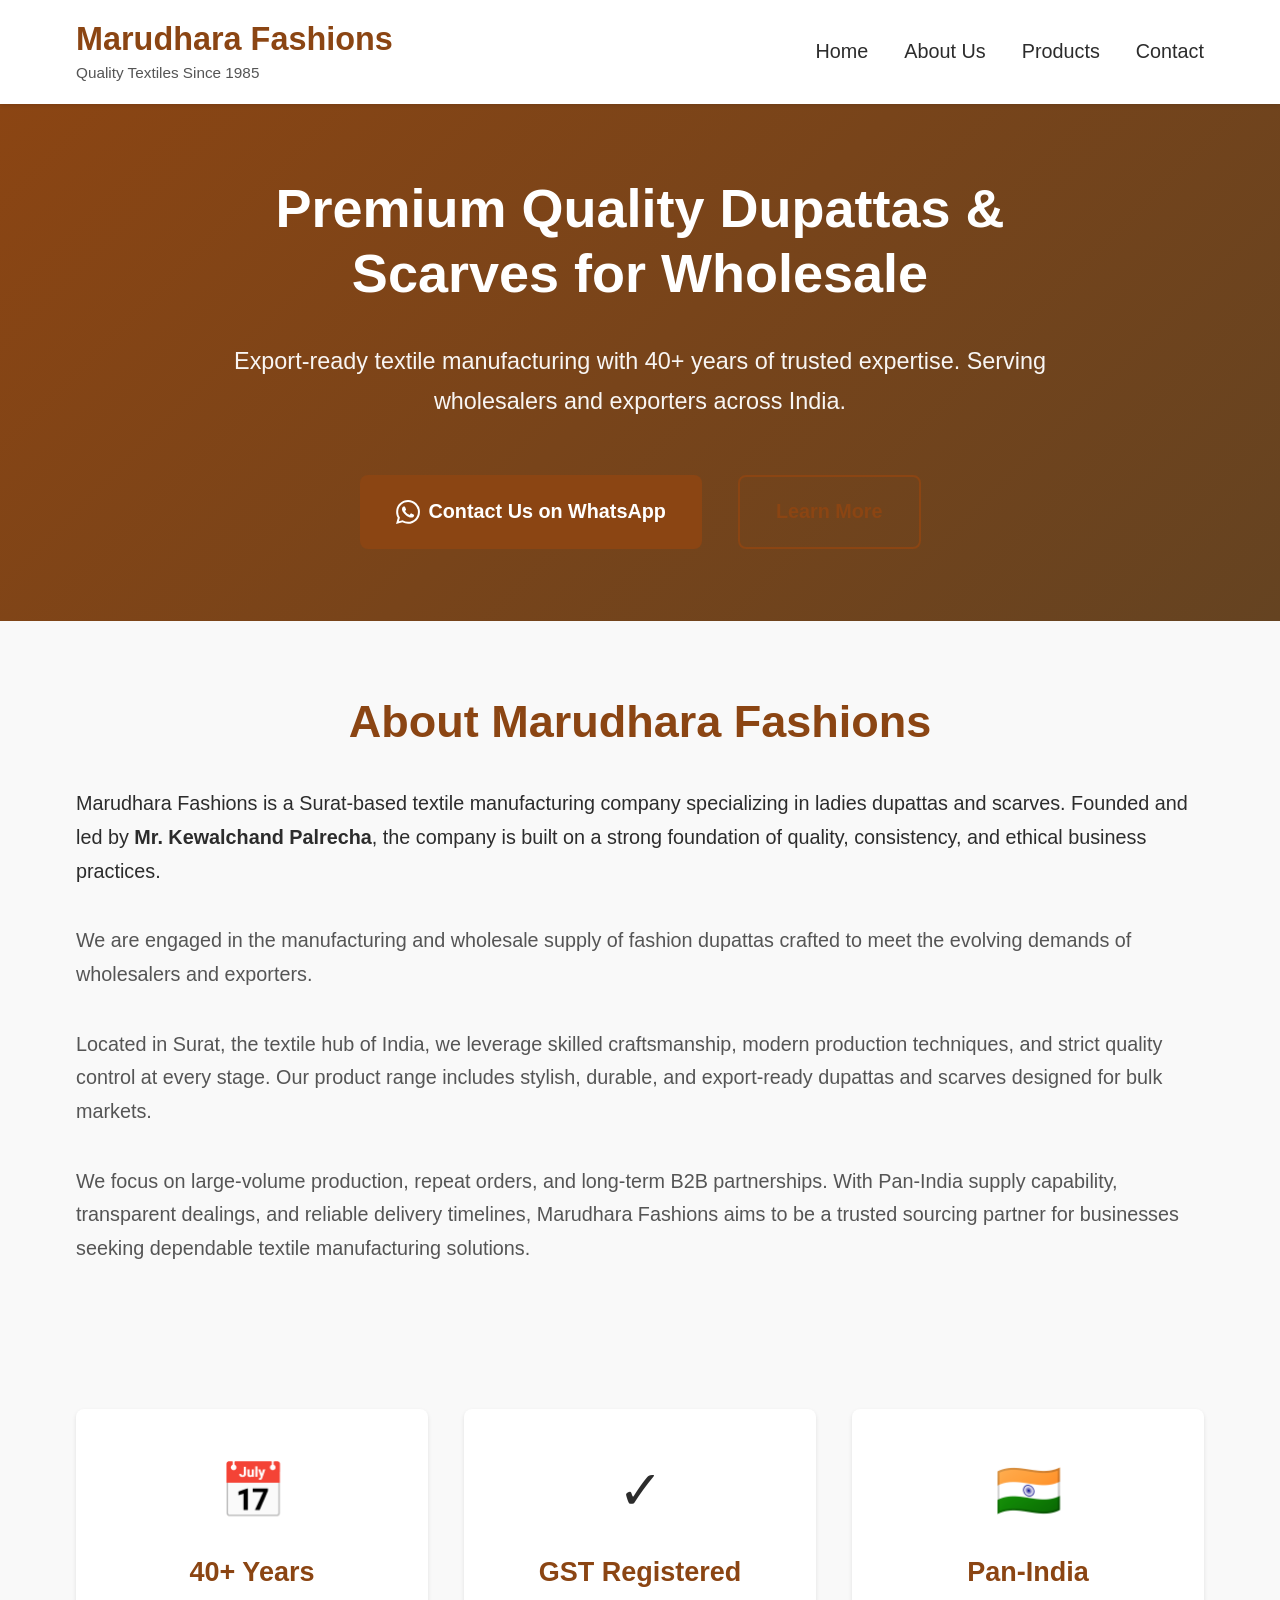
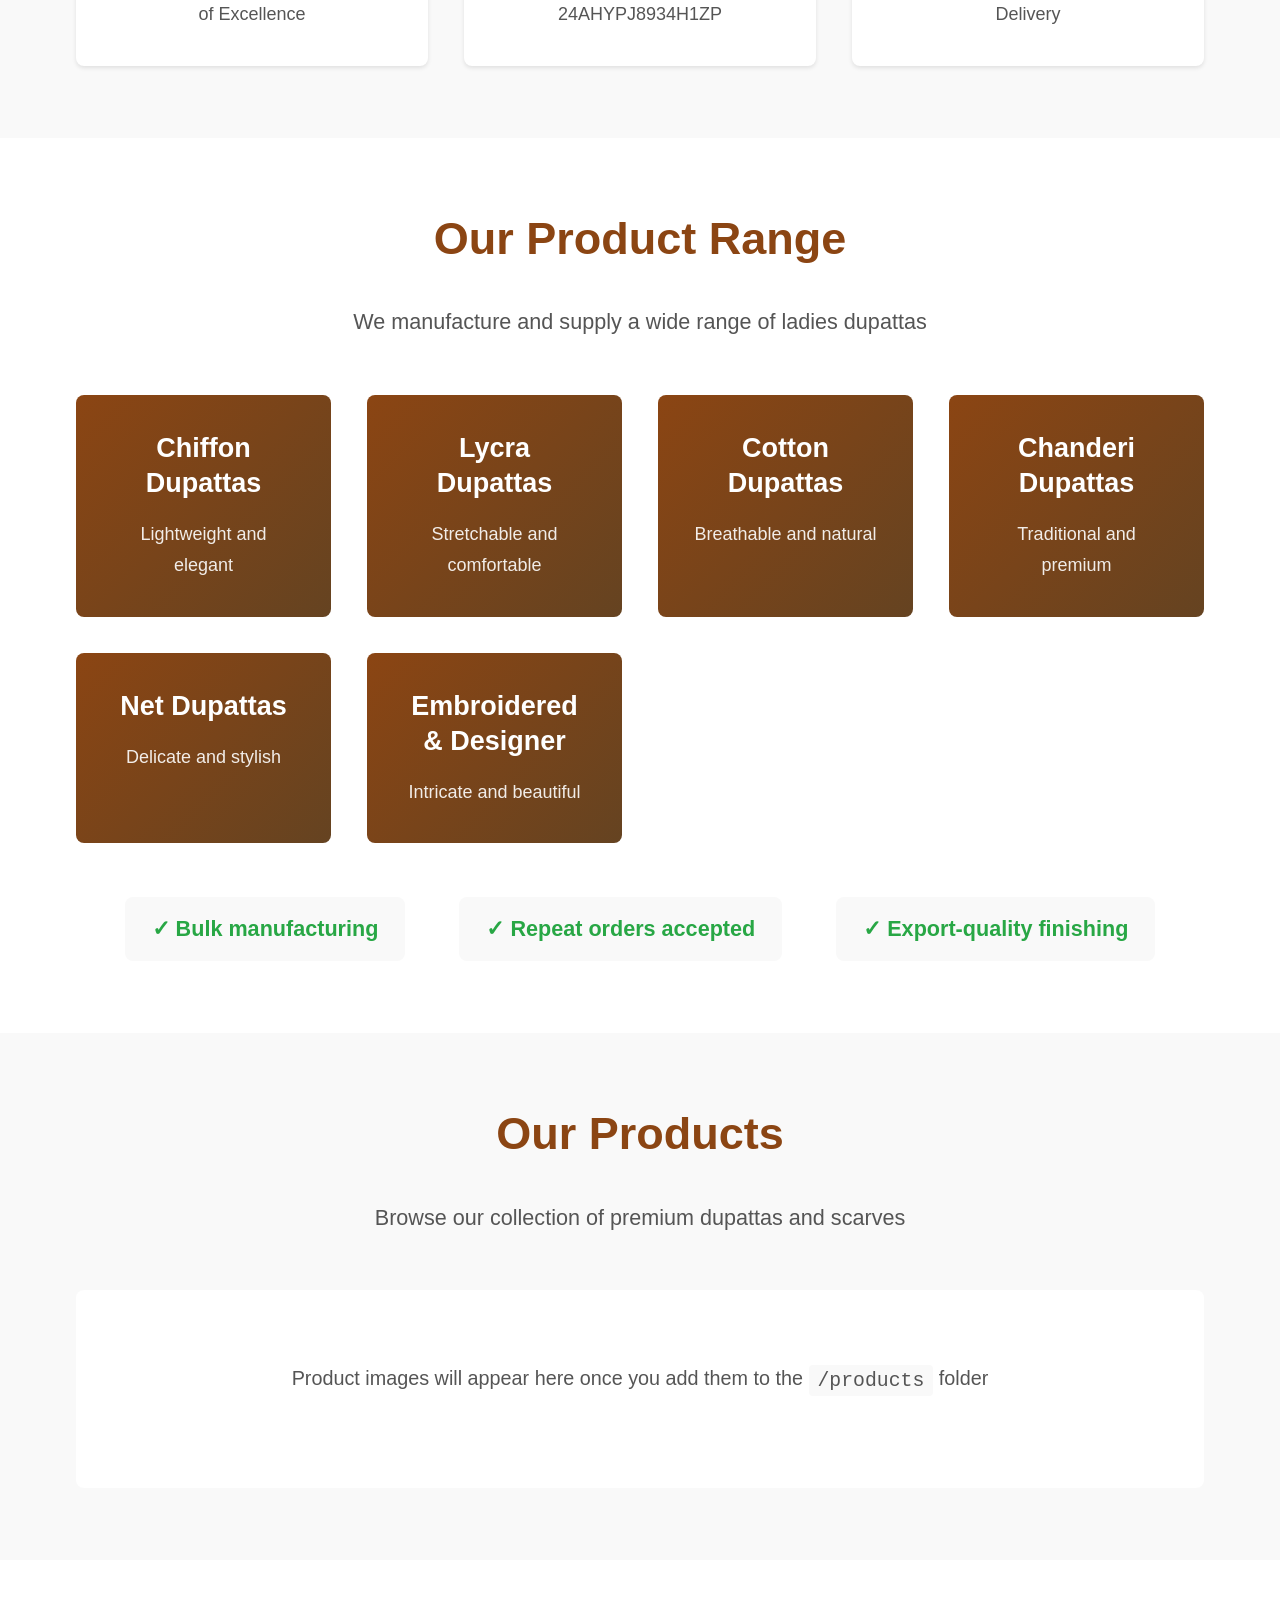
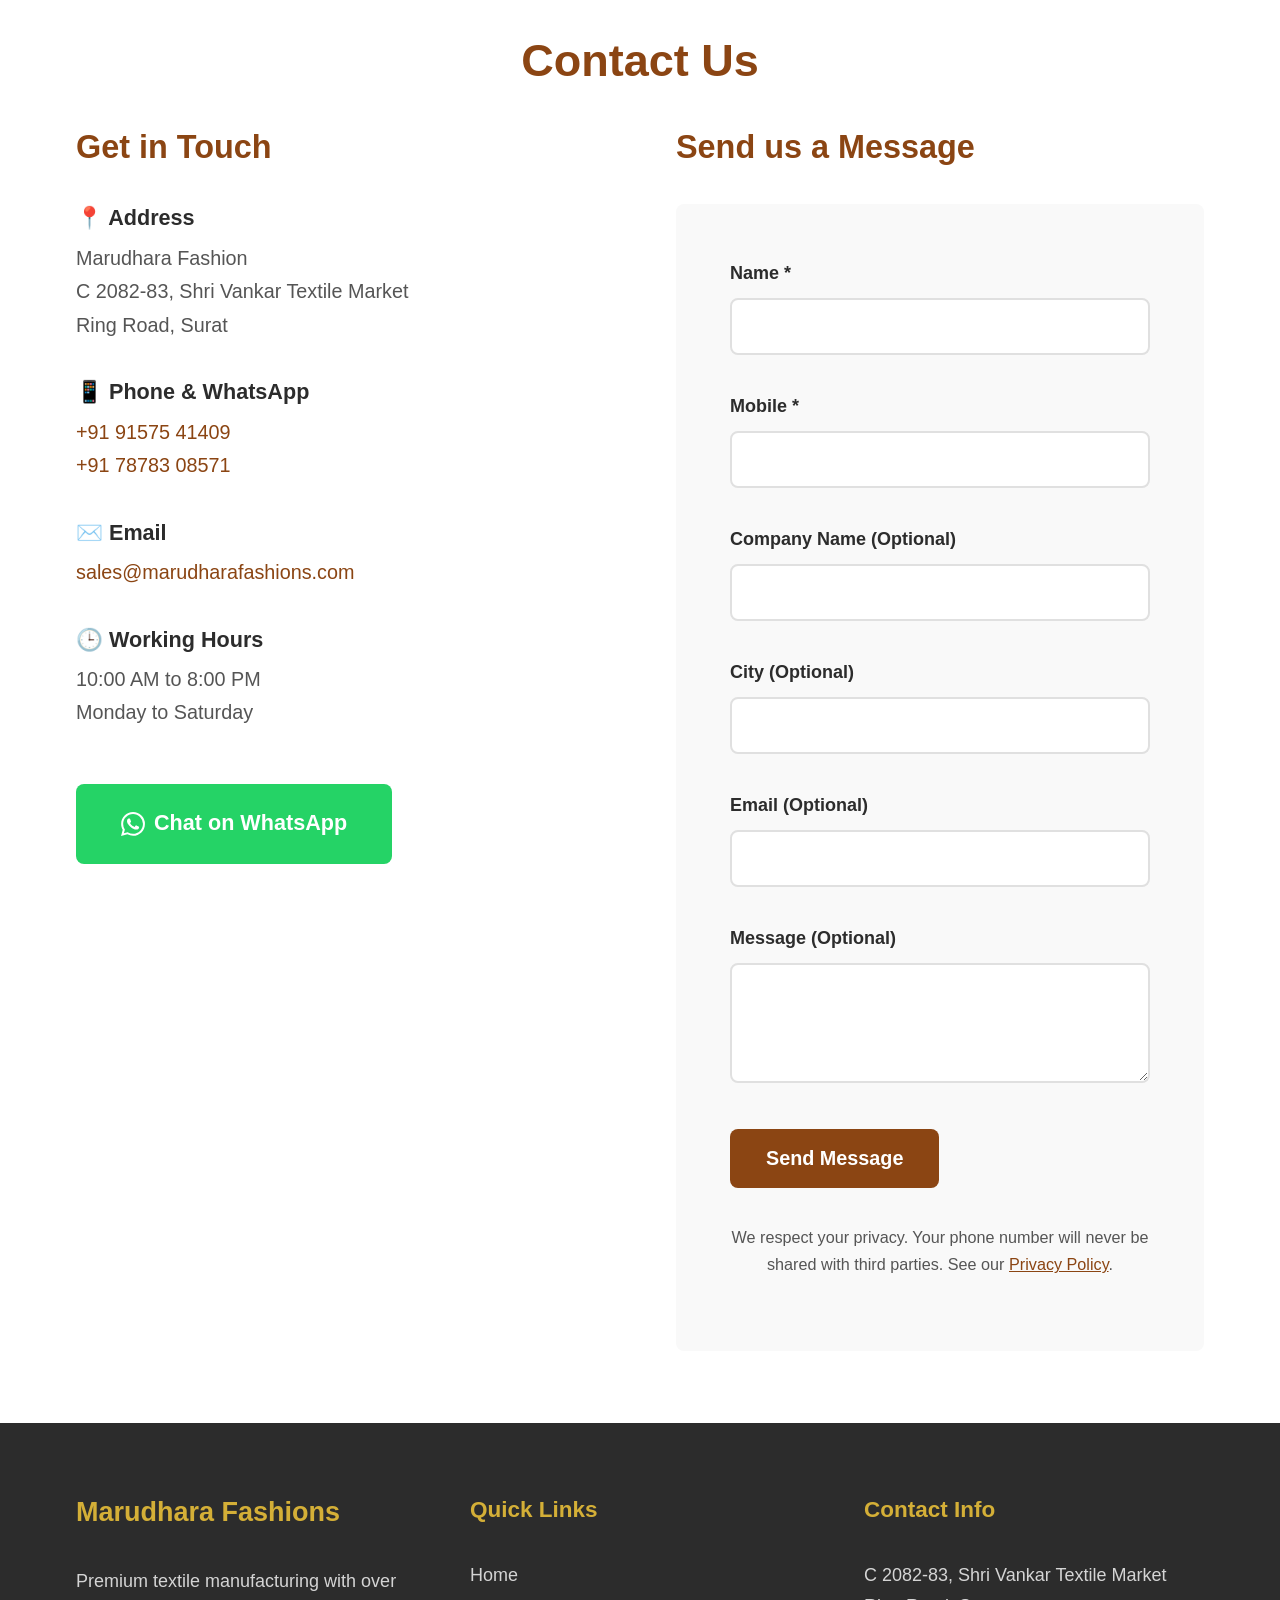
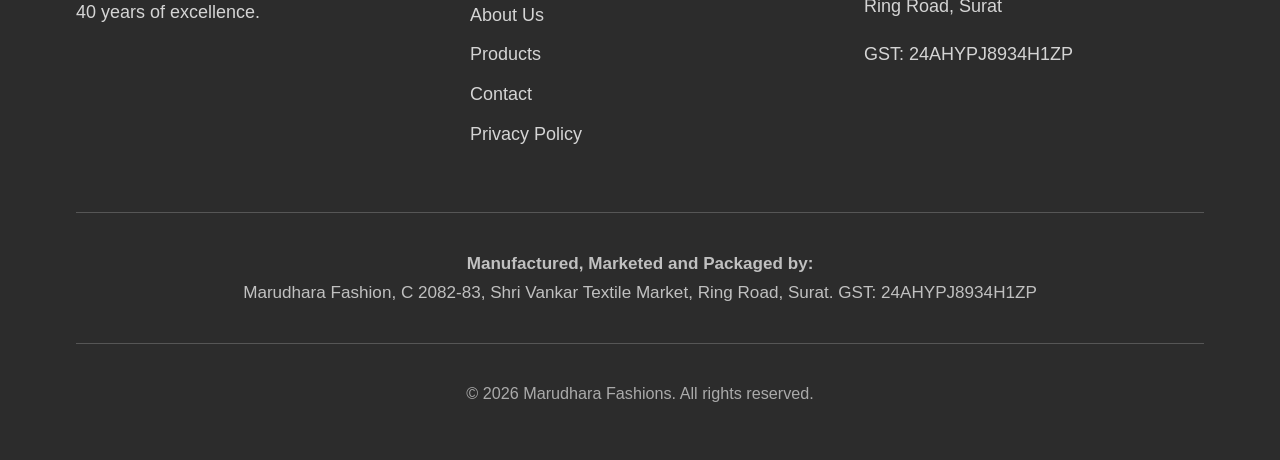
==== index.html @ 05dc3ee0 "Build professional textile business website for Marudhara Fashions - Created responsive homepage wit" ====
<!DOCTYPE html>
<html lang="en">
<head>
    <meta charset="UTF-8">
    <meta name="viewport" content="width=device-width, initial-scale=1.0">
    <meta name="description" content="Marudhara Fashions - Surat-based textile manufacturing company specializing in ladies dupattas and scarves. Bulk manufacturing, export-quality finishing, Pan-India supply.">
    <meta name="keywords" content="ladies dupattas, scarves, textile manufacturing, Surat, wholesale, export, chiffon dupattas, lycra dupattas, cotton dupattas, chanderi dupattas">
    <title>Marudhara Fashions - Premium Textile Manufacturing | Surat</title>
    <link rel="stylesheet" href="css/style.css">
</head>
<body>
    <!-- Navigation Header -->
    <header class="header">
        <nav class="navbar">
            <div class="container">
                <div class="logo">
                    <h1>Marudhara Fashions</h1>
                    <p class="tagline">Quality Textiles Since 1985</p>
                </div>
                <ul class="nav-menu" id="navMenu">
                    <li><a href="#home">Home</a></li>
                    <li><a href="#about">About Us</a></li>
                    <li><a href="#products">Products</a></li>
                    <li><a href="#contact">Contact</a></li>
                </ul>
                <button class="mobile-menu-toggle" id="mobileMenuToggle">
                    <span></span>
                    <span></span>
                    <span></span>
                </button>
            </div>
        </nav>
    </header>

    <!-- Hero Section -->
    <section id="home" class="hero">
        <div class="container">
            <div class="hero-content">
                <h1 class="hero-title">Premium Quality Dupattas & Scarves for Wholesale</h1>
                <p class="hero-subtitle">Export-ready textile manufacturing with 40+ years of trusted expertise. Serving wholesalers and exporters across India.</p>
                <div class="hero-cta">
                    <a href="https://wa.me/919157541409" class="btn btn-primary" target="_blank">
                        <svg class="whatsapp-icon" viewBox="0 0 24 24" fill="currentColor">
                            <path d="M17.472 14.382c-.297-.149-1.758-.867-2.03-.967-.273-.099-.471-.148-.67.15-.197.297-.767.966-.94 1.164-.173.199-.347.223-.644.075-.297-.15-1.255-.463-2.39-1.475-.883-.788-1.48-1.761-1.653-2.059-.173-.297-.018-.458.13-.606.134-.133.298-.347.446-.52.149-.174.198-.298.298-.497.099-.198.05-.371-.025-.52-.075-.149-.669-1.612-.916-2.207-.242-.579-.487-.5-.669-.51-.173-.008-.371-.01-.57-.01-.198 0-.52.074-.792.372-.272.297-1.04 1.016-1.04 2.479 0 1.462 1.065 2.875 1.213 3.074.149.198 2.096 3.2 5.077 4.487.709.306 1.262.489 1.694.625.712.227 1.36.195 1.871.118.571-.085 1.758-.719 2.006-1.413.248-.694.248-1.289.173-1.413-.074-.124-.272-.198-.57-.347m-5.421 7.403h-.004a9.87 9.87 0 01-5.031-1.378l-.361-.214-3.741.982.998-3.648-.235-.374a9.86 9.86 0 01-1.51-5.26c.001-5.45 4.436-9.884 9.888-9.884 2.64 0 5.122 1.03 6.988 2.898a9.825 9.825 0 012.893 6.994c-.003 5.45-4.437 9.884-9.885 9.884m8.413-18.297A11.815 11.815 0 0012.05 0C5.495 0 .16 5.335.157 11.892c0 2.096.547 4.142 1.588 5.945L.057 24l6.305-1.654a11.882 11.882 0 005.683 1.448h.005c6.554 0 11.89-5.335 11.893-11.893a11.821 11.821 0 00-3.48-8.413Z"/>
                        </svg>
                        Contact Us on WhatsApp
                    </a>
                    <a href="#about" class="btn btn-secondary">Learn More</a>
                </div>
            </div>
        </div>
    </section>

    <!-- About Section -->
    <section id="about" class="about">
        <div class="container">
            <h2 class="section-title">About Marudhara Fashions</h2>
            <div class="about-content">
                <div class="about-text">
                    <p class="lead">Marudhara Fashions is a Surat-based textile manufacturing company specializing in ladies dupattas and scarves. Founded and led by <strong>Mr. Kewalchand Palrecha</strong>, the company is built on a strong foundation of quality, consistency, and ethical business practices.</p>

                    <p>We are engaged in the manufacturing and wholesale supply of fashion dupattas crafted to meet the evolving demands of wholesalers and exporters.</p>

                    <p>Located in Surat, the textile hub of India, we leverage skilled craftsmanship, modern production techniques, and strict quality control at every stage. Our product range includes stylish, durable, and export-ready dupattas and scarves designed for bulk markets.</p>

                    <p>We focus on large-volume production, repeat orders, and long-term B2B partnerships. With Pan-India supply capability, transparent dealings, and reliable delivery timelines, Marudhara Fashions aims to be a trusted sourcing partner for businesses seeking dependable textile manufacturing solutions.</p>
                </div>

                <div class="trust-badges">
                    <div class="badge">
                        <div class="badge-icon">📅</div>
                        <h3>40+ Years</h3>
                        <p>of Excellence</p>
                    </div>
                    <div class="badge">
                        <div class="badge-icon">✓</div>
                        <h3>GST Registered</h3>
                        <p>24AHYPJ8934H1ZP</p>
                    </div>
                    <div class="badge">
                        <div class="badge-icon">🇮🇳</div>
                        <h3>Pan-India</h3>
                        <p>Delivery</p>
                    </div>
                </div>
            </div>
        </div>
    </section>

    <!-- Product Range Section -->
    <section id="product-range" class="product-range">
        <div class="container">
            <h2 class="section-title">Our Product Range</h2>
            <p class="section-subtitle">We manufacture and supply a wide range of ladies dupattas</p>

            <div class="product-types">
                <div class="product-type-card">
                    <h3>Chiffon Dupattas</h3>
                    <p>Lightweight and elegant</p>
                </div>
                <div class="product-type-card">
                    <h3>Lycra Dupattas</h3>
                    <p>Stretchable and comfortable</p>
                </div>
                <div class="product-type-card">
                    <h3>Cotton Dupattas</h3>
                    <p>Breathable and natural</p>
                </div>
                <div class="product-type-card">
                    <h3>Chanderi Dupattas</h3>
                    <p>Traditional and premium</p>
                </div>
                <div class="product-type-card">
                    <h3>Net Dupattas</h3>
                    <p>Delicate and stylish</p>
                </div>
                <div class="product-type-card">
                    <h3>Embroidered & Designer</h3>
                    <p>Intricate and beautiful</p>
                </div>
            </div>

            <div class="features">
                <div class="feature">✓ Bulk manufacturing</div>
                <div class="feature">✓ Repeat orders accepted</div>
                <div class="feature">✓ Export-quality finishing</div>
            </div>
        </div>
    </section>

    <!-- Products Gallery Section -->
    <section id="products" class="products-gallery">
        <div class="container">
            <h2 class="section-title">Our Products</h2>
            <p class="section-subtitle">Browse our collection of premium dupattas and scarves</p>

            <div class="products-grid" id="productsGrid">
                <!-- Products will be loaded dynamically from the products folder -->
                <div class="no-products-message">
                    <p>Product images will appear here once you add them to the <code>/products</code> folder</p>
                </div>
            </div>
        </div>
    </section>

    <!-- Contact Section -->
    <section id="contact" class="contact">
        <div class="container">
            <h2 class="section-title">Contact Us</h2>

            <div class="contact-content">
                <div class="contact-info">
                    <h3>Get in Touch</h3>

                    <div class="contact-item">
                        <h4>📍 Address</h4>
                        <p>Marudhara Fashion<br>
                        C 2082-83, Shri Vankar Textile Market<br>
                        Ring Road, Surat</p>
                    </div>

                    <div class="contact-item">
                        <h4>📱 Phone & WhatsApp</h4>
                        <p>
                            <a href="tel:+919157541409">+91 91575 41409</a><br>
                            <a href="tel:+917878308571">+91 78783 08571</a>
                        </p>
                    </div>

                    <div class="contact-item">
                        <h4>✉️ Email</h4>
                        <p><a href="mailto:sales@marudharafashions.com">sales@marudharafashions.com</a></p>
                    </div>

                    <div class="contact-item">
                        <h4>🕒 Working Hours</h4>
                        <p>10:00 AM to 8:00 PM<br>Monday to Saturday</p>
                    </div>

                    <div class="whatsapp-cta">
                        <a href="https://wa.me/919157541409" class="btn btn-whatsapp" target="_blank">
                            <svg class="whatsapp-icon" viewBox="0 0 24 24" fill="currentColor">
                                <path d="M17.472 14.382c-.297-.149-1.758-.867-2.03-.967-.273-.099-.471-.148-.67.15-.197.297-.767.966-.94 1.164-.173.199-.347.223-.644.075-.297-.15-1.255-.463-2.39-1.475-.883-.788-1.48-1.761-1.653-2.059-.173-.297-.018-.458.13-.606.134-.133.298-.347.446-.52.149-.174.198-.298.298-.497.099-.198.05-.371-.025-.52-.075-.149-.669-1.612-.916-2.207-.242-.579-.487-.5-.669-.51-.173-.008-.371-.01-.57-.01-.198 0-.52.074-.792.372-.272.297-1.04 1.016-1.04 2.479 0 1.462 1.065 2.875 1.213 3.074.149.198 2.096 3.2 5.077 4.487.709.306 1.262.489 1.694.625.712.227 1.36.195 1.871.118.571-.085 1.758-.719 2.006-1.413.248-.694.248-1.289.173-1.413-.074-.124-.272-.198-.57-.347m-5.421 7.403h-.004a9.87 9.87 0 01-5.031-1.378l-.361-.214-3.741.982.998-3.648-.235-.374a9.86 9.86 0 01-1.51-5.26c.001-5.45 4.436-9.884 9.888-9.884 2.64 0 5.122 1.03 6.988 2.898a9.825 9.825 0 012.893 6.994c-.003 5.45-4.437 9.884-9.885 9.884m8.413-18.297A11.815 11.815 0 0012.05 0C5.495 0 .16 5.335.157 11.892c0 2.096.547 4.142 1.588 5.945L.057 24l6.305-1.654a11.882 11.882 0 005.683 1.448h.005c6.554 0 11.89-5.335 11.893-11.893a11.821 11.821 0 00-3.48-8.413Z"/>
                            </svg>
                            Chat on WhatsApp
                        </a>
                    </div>
                </div>

                <div class="contact-form-wrapper">
                    <h3>Send us a Message</h3>
                    <form class="contact-form" id="contactForm">
                        <div class="form-group">
                            <label for="name">Name *</label>
                            <input type="text" id="name" name="name" required>
                        </div>

                        <div class="form-group">
                            <label for="mobile">Mobile *</label>
                            <input type="tel" id="mobile" name="mobile" required>
                        </div>

                        <div class="form-group">
                            <label for="company">Company Name (Optional)</label>
                            <input type="text" id="company" name="company">
                        </div>

                        <div class="form-group">
                            <label for="city">City (Optional)</label>
                            <input type="text" id="city" name="city">
                        </div>

                        <div class="form-group">
                            <label for="email">Email (Optional)</label>
                            <input type="email" id="email" name="email">
                        </div>

                        <div class="form-group">
                            <label for="message">Message (Optional)</label>
                            <textarea id="message" name="message" rows="4"></textarea>
                        </div>

                        <button type="submit" class="btn btn-primary">Send Message</button>

                        <p class="form-note">We respect your privacy. Your phone number will never be shared with third parties. See our <a href="privacy-policy.html">Privacy Policy</a>.</p>
                    </form>
                </div>
            </div>
        </div>
    </section>

    <!-- Footer -->
    <footer class="footer">
        <div class="container">
            <div class="footer-content">
                <div class="footer-section">
                    <h3>Marudhara Fashions</h3>
                    <p>Premium textile manufacturing with over 40 years of excellence.</p>
                </div>

                <div class="footer-section">
                    <h4>Quick Links</h4>
                    <ul>
                        <li><a href="#home">Home</a></li>
                        <li><a href="#about">About Us</a></li>
                        <li><a href="#products">Products</a></li>
                        <li><a href="#contact">Contact</a></li>
                        <li><a href="privacy-policy.html">Privacy Policy</a></li>
                    </ul>
                </div>

                <div class="footer-section">
                    <h4>Contact Info</h4>
                    <p>C 2082-83, Shri Vankar Textile Market<br>Ring Road, Surat</p>
                    <p>GST: 24AHYPJ8934H1ZP</p>
                </div>
            </div>

            <div class="footer-legal">
                <p><strong>Manufactured, Marketed and Packaged by:</strong><br>
                Marudhara Fashion, C 2082-83, Shri Vankar Textile Market, Ring Road, Surat. GST: 24AHYPJ8934H1ZP</p>
            </div>

            <div class="footer-bottom">
                <p>&copy; 2026 Marudhara Fashions. All rights reserved.</p>
            </div>
        </div>
    </footer>

    <script src="js/main.js"></script>
</body>
</html>
---- css/style.css ----
/* =============================================
   VARIABLES & RESET
   ============================================= */
:root {
    /* Colors - Professional textile business theme */
    --primary-color: #8B4513;        /* Saddle Brown - textile/fabric feel */
    --primary-dark: #654321;         /* Dark brown */
    --secondary-color: #D4AF37;      /* Gold - premium feel */
    --accent-color: #25D366;         /* WhatsApp green */
    --text-dark: #2c2c2c;
    --text-light: #555555;
    --background-light: #f9f9f9;
    --background-white: #ffffff;
    --border-color: #e0e0e0;
    --success-color: #28a745;

    /* Typography */
    --font-primary: 'Segoe UI', Tahoma, Geneva, Verdana, sans-serif;
    --font-size-base: 18px;          /* Larger base for readability */
    --line-height-base: 1.7;

    /* Spacing */
    --spacing-xs: 0.5rem;
    --spacing-sm: 1rem;
    --spacing-md: 2rem;
    --spacing-lg: 3rem;
    --spacing-xl: 4rem;

    /* Container */
    --container-max-width: 1200px;

    /* Border radius */
    --border-radius: 8px;

    /* Shadows */
    --shadow-sm: 0 2px 4px rgba(0,0,0,0.1);
    --shadow-md: 0 4px 6px rgba(0,0,0,0.1);
    --shadow-lg: 0 10px 20px rgba(0,0,0,0.15);
}

* {
    margin: 0;
    padding: 0;
    box-sizing: border-box;
}

html {
    scroll-behavior: smooth;
    font-size: var(--font-size-base);
}

body {
    font-family: var(--font-primary);
    line-height: var(--line-height-base);
    color: var(--text-dark);
    background-color: var(--background-white);
}

img {
    max-width: 100%;
    height: auto;
    display: block;
}

a {
    color: var(--primary-color);
    text-decoration: none;
    transition: color 0.3s ease;
}

a:hover {
    color: var(--primary-dark);
}

/* =============================================
   TYPOGRAPHY
   ============================================= */
h1, h2, h3, h4, h5, h6 {
    line-height: 1.3;
    margin-bottom: var(--spacing-sm);
    font-weight: 600;
    color: var(--text-dark);
}

h1 { font-size: 2.5rem; }
h2 { font-size: 2rem; }
h3 { font-size: 1.5rem; }
h4 { font-size: 1.25rem; }
h5 { font-size: 1.1rem; }
h6 { font-size: 1rem; }

p {
    margin-bottom: var(--spacing-sm);
    font-size: 1rem;
    color: var(--text-light);
}

.lead {
    font-size: 1.2rem;
    font-weight: 500;
    color: var(--text-dark);
}

/* =============================================
   LAYOUT
   ============================================= */
.container {
    max-width: var(--container-max-width);
    margin: 0 auto;
    padding: 0 var(--spacing-md);
}

section {
    padding: var(--spacing-xl) 0;
}

/* =============================================
   BUTTONS
   ============================================= */
.btn {
    display: inline-flex;
    align-items: center;
    gap: 0.5rem;
    padding: 1rem 2rem;
    font-size: 1.1rem;
    font-weight: 600;
    border: none;
    border-radius: var(--border-radius);
    cursor: pointer;
    transition: all 0.3s ease;
    text-align: center;
    text-decoration: none;
}

.btn-primary {
    background-color: var(--primary-color);
    color: white;
}

.btn-primary:hover {
    background-color: var(--primary-dark);
    transform: translateY(-2px);
    box-shadow: var(--shadow-md);
    color: white;
}

.btn-secondary {
    background-color: transparent;
    color: var(--primary-color);
    border: 2px solid var(--primary-color);
}

.btn-secondary:hover {
    background-color: var(--primary-color);
    color: white;
}

.btn-whatsapp {
    background-color: var(--accent-color);
    color: white;
    font-size: 1.2rem;
    padding: 1.2rem 2.5rem;
}

.btn-whatsapp:hover {
    background-color: #128C7E;
    color: white;
}

.whatsapp-icon {
    width: 24px;
    height: 24px;
}

/* =============================================
   HEADER & NAVIGATION
   ============================================= */
.header {
    background-color: var(--background-white);
    box-shadow: var(--shadow-sm);
    position: sticky;
    top: 0;
    z-index: 1000;
}

.navbar {
    padding: 1rem 0;
}

.navbar .container {
    display: flex;
    justify-content: space-between;
    align-items: center;
}

.logo h1 {
    color: var(--primary-color);
    margin: 0;
    font-size: 1.8rem;
}

.tagline {
    font-size: 0.85rem;
    color: var(--text-light);
    margin: 0;
}

.nav-menu {
    display: flex;
    list-style: none;
    gap: 2rem;
}

.nav-menu a {
    font-size: 1.1rem;
    font-weight: 500;
    color: var(--text-dark);
    padding: 0.5rem 0;
    position: relative;
}

.nav-menu a::after {
    content: '';
    position: absolute;
    bottom: 0;
    left: 0;
    width: 0;
    height: 2px;
    background-color: var(--primary-color);
    transition: width 0.3s ease;
}

.nav-menu a:hover::after {
    width: 100%;
}

.mobile-menu-toggle {
    display: none;
    flex-direction: column;
    gap: 5px;
    background: none;
    border: none;
    cursor: pointer;
}

.mobile-menu-toggle span {
    width: 25px;
    height: 3px;
    background-color: var(--primary-color);
    border-radius: 3px;
    transition: all 0.3s ease;
}

/* =============================================
   HERO SECTION
   ============================================= */
.hero {
    background: linear-gradient(135deg, var(--primary-color) 0%, var(--primary-dark) 100%);
    color: white;
    padding: var(--spacing-xl) 0;
    min-height: 500px;
    display: flex;
    align-items: center;
}

.hero-content {
    text-align: center;
    max-width: 900px;
    margin: 0 auto;
}

.hero-title {
    font-size: 3rem;
    color: white;
    margin-bottom: var(--spacing-md);
    line-height: 1.2;
}

.hero-subtitle {
    font-size: 1.3rem;
    margin-bottom: var(--spacing-lg);
    color: rgba(255, 255, 255, 0.95);
}

.hero-cta {
    display: flex;
    gap: var(--spacing-md);
    justify-content: center;
    flex-wrap: wrap;
}

/* =============================================
   SECTIONS
   ============================================= */
.section-title {
    text-align: center;
    font-size: 2.5rem;
    color: var(--primary-color);
    margin-bottom: var(--spacing-md);
}

.section-subtitle {
    text-align: center;
    font-size: 1.2rem;
    color: var(--text-light);
    margin-bottom: var(--spacing-lg);
}

/* =============================================
   ABOUT SECTION
   ============================================= */
.about {
    background-color: var(--background-light);
}

.about-content {
    display: grid;
    gap: var(--spacing-lg);
}

.about-text p {
    margin-bottom: var(--spacing-md);
    font-size: 1.1rem;
}

.trust-badges {
    display: grid;
    grid-template-columns: repeat(auto-fit, minmax(200px, 1fr));
    gap: var(--spacing-md);
    margin-top: var(--spacing-lg);
}

.badge {
    background-color: white;
    padding: var(--spacing-md);
    border-radius: var(--border-radius);
    text-align: center;
    box-shadow: var(--shadow-sm);
    transition: transform 0.3s ease, box-shadow 0.3s ease;
}

.badge:hover {
    transform: translateY(-5px);
    box-shadow: var(--shadow-md);
}

.badge-icon {
    font-size: 3rem;
    margin-bottom: var(--spacing-sm);
}

.badge h3 {
    color: var(--primary-color);
    margin-bottom: 0.5rem;
}

.badge p {
    margin: 0;
    font-size: 1rem;
}

/* =============================================
   PRODUCT RANGE SECTION
   ============================================= */
.product-range {
    background-color: var(--background-white);
}

.product-types {
    display: grid;
    grid-template-columns: repeat(auto-fit, minmax(250px, 1fr));
    gap: var(--spacing-md);
    margin-bottom: var(--spacing-lg);
}

.product-type-card {
    background: linear-gradient(135deg, var(--primary-color), var(--primary-dark));
    color: white;
    padding: var(--spacing-md);
    border-radius: var(--border-radius);
    text-align: center;
    transition: transform 0.3s ease, box-shadow 0.3s ease;
}

.product-type-card:hover {
    transform: translateY(-5px);
    box-shadow: var(--shadow-lg);
}

.product-type-card h3 {
    color: white;
    margin-bottom: var(--spacing-sm);
}

.product-type-card p {
    color: rgba(255, 255, 255, 0.9);
    margin: 0;
}

.features {
    display: flex;
    justify-content: center;
    gap: var(--spacing-lg);
    flex-wrap: wrap;
    margin-top: var(--spacing-lg);
}

.feature {
    font-size: 1.2rem;
    font-weight: 600;
    color: var(--success-color);
    padding: 0.75rem 1.5rem;
    background-color: var(--background-light);
    border-radius: var(--border-radius);
}

/* =============================================
   PRODUCTS GALLERY SECTION
   ============================================= */
.products-gallery {
    background-color: var(--background-light);
}

.products-grid {
    display: grid;
    grid-template-columns: repeat(auto-fill, minmax(280px, 1fr));
    gap: var(--spacing-md);
}

.product-card {
    background-color: white;
    border-radius: var(--border-radius);
    overflow: hidden;
    box-shadow: var(--shadow-sm);
    transition: transform 0.3s ease, box-shadow 0.3s ease;
}

.product-card:hover {
    transform: translateY(-5px);
    box-shadow: var(--shadow-lg);
}

.product-image {
    width: 100%;
    height: 300px;
    object-fit: cover;
}

.product-info {
    padding: var(--spacing-md);
}

.product-name {
    font-size: 1.2rem;
    font-weight: 600;
    color: var(--text-dark);
    margin-bottom: 0.5rem;
}

.product-category {
    display: inline-block;
    background-color: var(--primary-color);
    color: white;
    padding: 0.25rem 0.75rem;
    border-radius: 20px;
    font-size: 0.85rem;
    font-weight: 500;
}

.no-products-message {
    grid-column: 1 / -1;
    text-align: center;
    padding: var(--spacing-xl);
    background-color: white;
    border-radius: var(--border-radius);
}

.no-products-message p {
    font-size: 1.1rem;
    color: var(--text-light);
}

.no-products-message code {
    background-color: var(--background-light);
    padding: 0.25rem 0.5rem;
    border-radius: 4px;
    font-family: monospace;
}

/* =============================================
   CONTACT SECTION
   ============================================= */
.contact {
    background-color: var(--background-white);
}

.contact-content {
    display: grid;
    grid-template-columns: 1fr 1fr;
    gap: var(--spacing-xl);
}

.contact-info h3,
.contact-form-wrapper h3 {
    font-size: 1.8rem;
    color: var(--primary-color);
    margin-bottom: var(--spacing-md);
}

.contact-item {
    margin-bottom: var(--spacing-md);
}

.contact-item h4 {
    font-size: 1.2rem;
    color: var(--text-dark);
    margin-bottom: var(--spacing-xs);
}

.contact-item p {
    font-size: 1.1rem;
    margin: 0;
}

.contact-item a {
    font-weight: 500;
    font-size: 1.1rem;
}

.whatsapp-cta {
    margin-top: var(--spacing-lg);
}

/* Contact Form */
.contact-form {
    background-color: var(--background-light);
    padding: var(--spacing-lg);
    border-radius: var(--border-radius);
}

.form-group {
    margin-bottom: var(--spacing-md);
}

.form-group label {
    display: block;
    font-weight: 600;
    margin-bottom: var(--spacing-xs);
    color: var(--text-dark);
    font-size: 1rem;
}

.form-group input,
.form-group textarea {
    width: 100%;
    padding: 0.9rem;
    font-size: 1rem;
    border: 2px solid var(--border-color);
    border-radius: var(--border-radius);
    font-family: var(--font-primary);
    transition: border-color 0.3s ease;
}

.form-group input:focus,
.form-group textarea:focus {
    outline: none;
    border-color: var(--primary-color);
}

.form-note {
    font-size: 0.9rem;
    color: var(--text-light);
    margin-top: var(--spacing-md);
    text-align: center;
}

.form-note a {
    color: var(--primary-color);
    text-decoration: underline;
}

/* =============================================
   FOOTER
   ============================================= */
.footer {
    background-color: var(--text-dark);
    color: white;
    padding: var(--spacing-xl) 0 var(--spacing-md);
}

.footer-content {
    display: grid;
    grid-template-columns: repeat(auto-fit, minmax(250px, 1fr));
    gap: var(--spacing-lg);
    margin-bottom: var(--spacing-lg);
}

.footer-section h3,
.footer-section h4 {
    color: var(--secondary-color);
    margin-bottom: var(--spacing-md);
}

.footer-section p {
    color: rgba(255, 255, 255, 0.8);
}

.footer-section ul {
    list-style: none;
}

.footer-section ul li {
    margin-bottom: var(--spacing-xs);
}

.footer-section ul li a {
    color: rgba(255, 255, 255, 0.8);
    transition: color 0.3s ease;
}

.footer-section ul li a:hover {
    color: var(--secondary-color);
}

.footer-legal {
    border-top: 1px solid rgba(255, 255, 255, 0.2);
    padding-top: var(--spacing-md);
    margin-bottom: var(--spacing-md);
}

.footer-legal p {
    font-size: 0.95rem;
    color: rgba(255, 255, 255, 0.7);
    text-align: center;
}

.footer-bottom {
    text-align: center;
    padding-top: var(--spacing-md);
    border-top: 1px solid rgba(255, 255, 255, 0.2);
}

.footer-bottom p {
    color: rgba(255, 255, 255, 0.6);
    font-size: 0.9rem;
}

/* =============================================
   RESPONSIVE DESIGN
   ============================================= */
@media (max-width: 968px) {
    .contact-content {
        grid-template-columns: 1fr;
    }
}

@media (max-width: 768px) {
    :root {
        --font-size-base: 16px;
    }

    .nav-menu {
        position: fixed;
        left: -100%;
        top: 80px;
        flex-direction: column;
        background-color: var(--background-white);
        width: 100%;
        text-align: center;
        transition: left 0.3s ease;
        box-shadow: var(--shadow-md);
        padding: var(--spacing-md) 0;
        gap: 0;
    }

    .nav-menu.active {
        left: 0;
    }

    .nav-menu li {
        padding: var(--spacing-sm) 0;
    }

    .mobile-menu-toggle {
        display: flex;
    }

    .mobile-menu-toggle.active span:nth-child(1) {
        transform: rotate(45deg) translate(8px, 8px);
    }

    .mobile-menu-toggle.active span:nth-child(2) {
        opacity: 0;
    }

    .mobile-menu-toggle.active span:nth-child(3) {
        transform: rotate(-45deg) translate(7px, -7px);
    }

    .hero-title {
        font-size: 2rem;
    }

    .hero-subtitle {
        font-size: 1.1rem;
    }

    .hero-cta {
        flex-direction: column;
        align-items: center;
    }

    .section-title {
        font-size: 2rem;
    }

    h1 { font-size: 2rem; }
    h2 { font-size: 1.75rem; }
    h3 { font-size: 1.4rem; }

    .product-types {
        grid-template-columns: 1fr;
    }

    .features {
        flex-direction: column;
        gap: var(--spacing-sm);
    }
}

@media (max-width: 480px) {
    .container {
        padding: 0 var(--spacing-sm);
    }

    section {
        padding: var(--spacing-md) 0;
    }

    .hero {
        padding: var(--spacing-lg) 0;
        min-height: 400px;
    }

    .hero-title {
        font-size: 1.75rem;
    }

    .btn {
        padding: 0.9rem 1.5rem;
        font-size: 1rem;
    }

    .products-grid {
        grid-template-columns: 1fr;
    }
}

/* =============================================
   ACCESSIBILITY
   ============================================= */
.sr-only {
    position: absolute;
    width: 1px;
    height: 1px;
    padding: 0;
    margin: -1px;
    overflow: hidden;
    clip: rect(0, 0, 0, 0);
    white-space: nowrap;
    border-width: 0;
}

/* Focus styles for keyboard navigation */
a:focus,
button:focus,
input:focus,
textarea:focus {
    outline: 3px solid var(--secondary-color);
    outline-offset: 2px;
}

/* High contrast mode support */
@media (prefers-contrast: high) {
    :root {
        --primary-color: #000000;
        --text-dark: #000000;
        --border-color: #000000;
    }
}
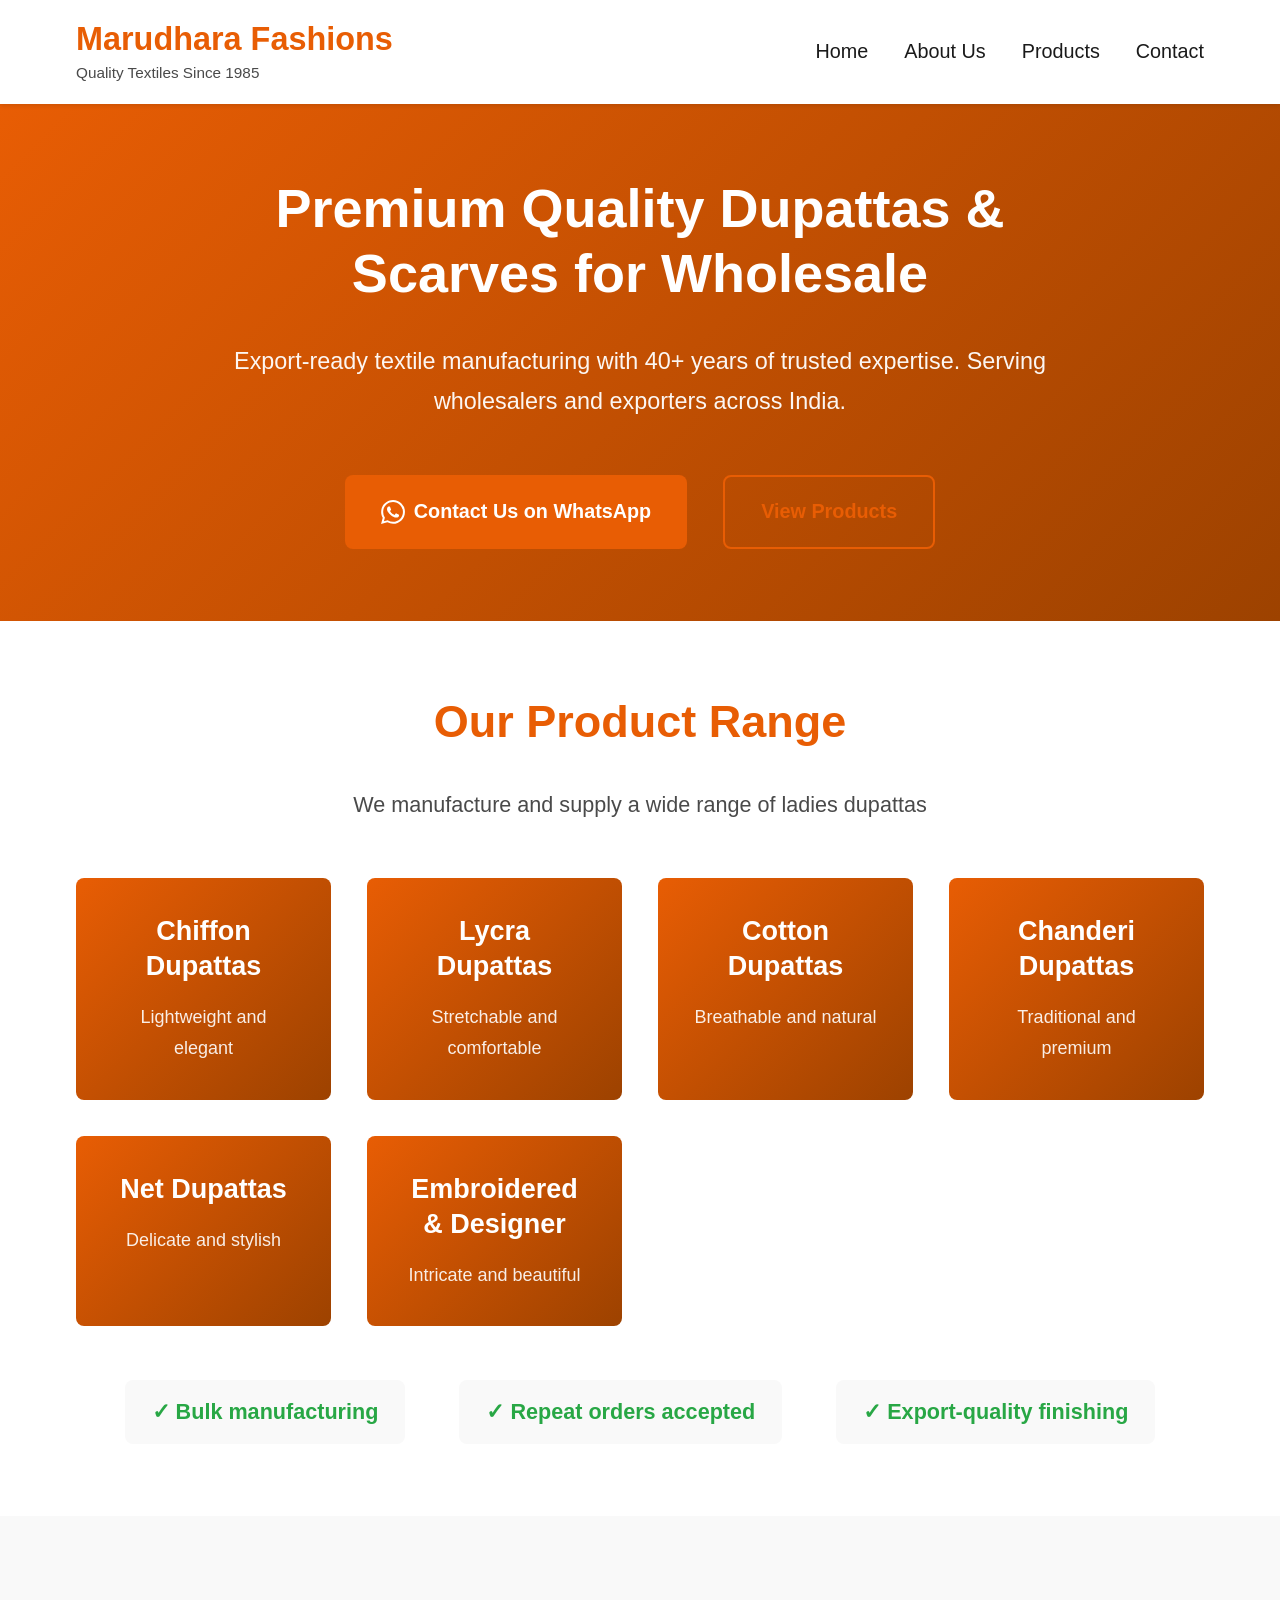
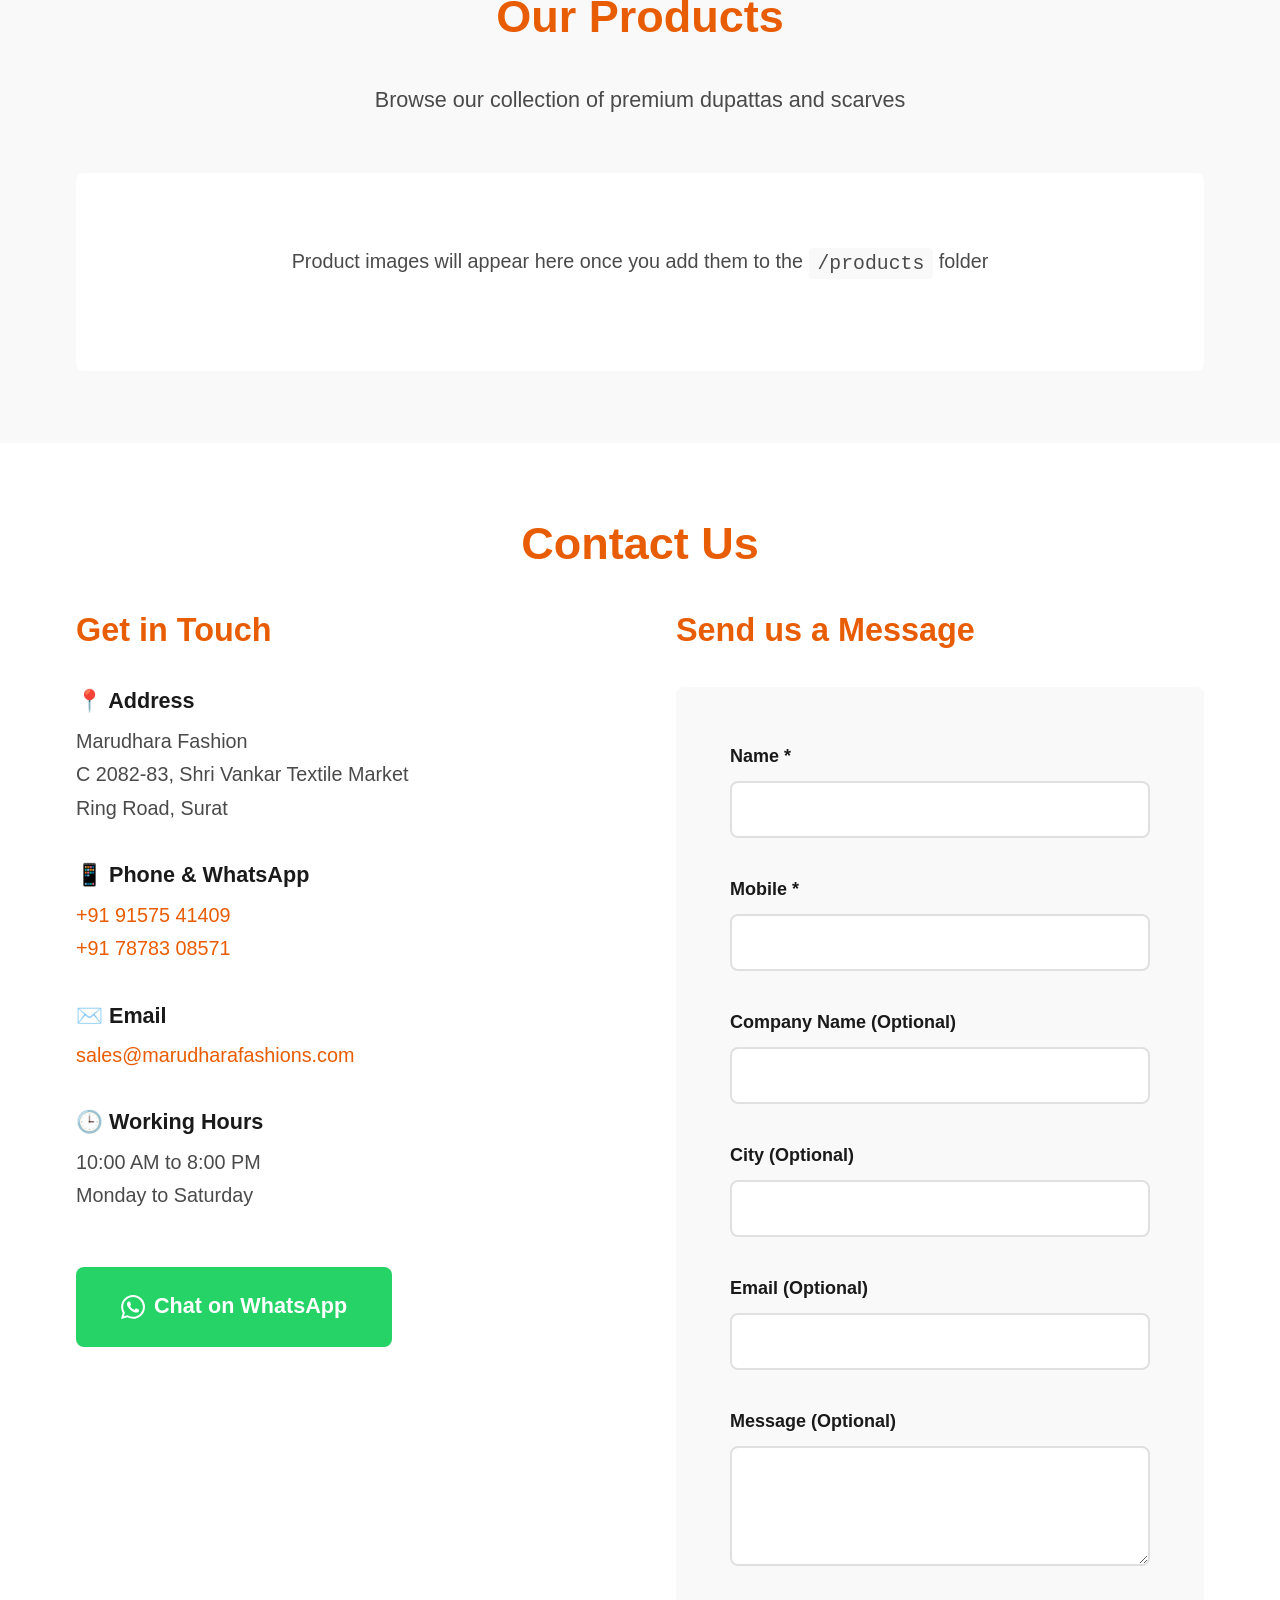
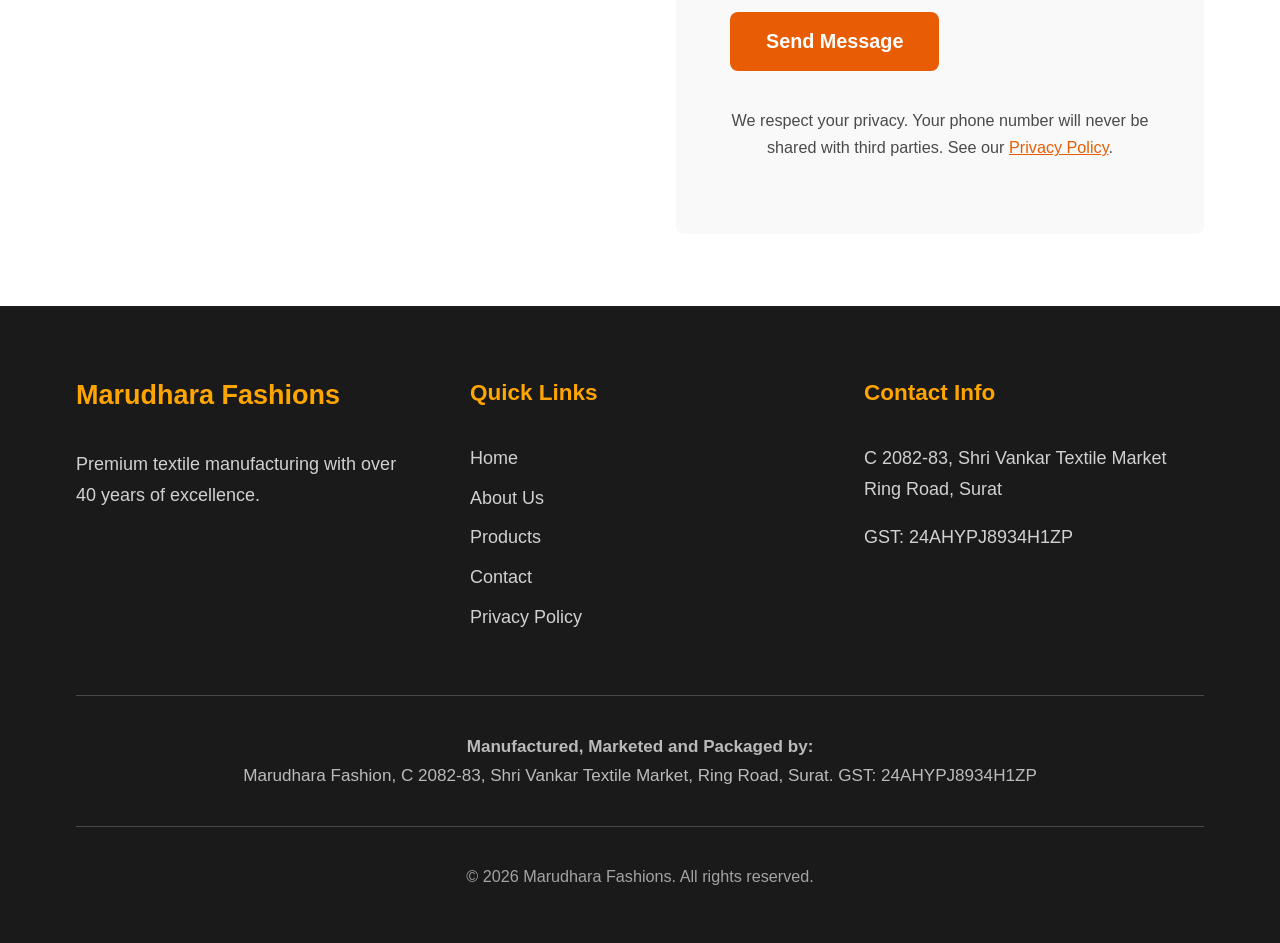
==== commit 4635a36a: "Update website design and structure per client requirements - Changed color scheme to orange with bl" ====
--- a/index.html
+++ b/index.html
@@ -19,7 +19,7 @@
                 </div>
                 <ul class="nav-menu" id="navMenu">
                     <li><a href="#home">Home</a></li>
-                    <li><a href="#about">About Us</a></li>
+                    <li><a href="about.html">About Us</a></li>
                     <li><a href="#products">Products</a></li>
                     <li><a href="#contact">Contact</a></li>
                 </ul>
@@ -45,43 +45,7 @@
                         </svg>
                         Contact Us on WhatsApp
                     </a>
-                    <a href="#about" class="btn btn-secondary">Learn More</a>
-                </div>
-            </div>
-        </div>
-    </section>
-
-    <!-- About Section -->
-    <section id="about" class="about">
-        <div class="container">
-            <h2 class="section-title">About Marudhara Fashions</h2>
-            <div class="about-content">
-                <div class="about-text">
-                    <p class="lead">Marudhara Fashions is a Surat-based textile manufacturing company specializing in ladies dupattas and scarves. Founded and led by <strong>Mr. Kewalchand Palrecha</strong>, the company is built on a strong foundation of quality, consistency, and ethical business practices.</p>
-
-                    <p>We are engaged in the manufacturing and wholesale supply of fashion dupattas crafted to meet the evolving demands of wholesalers and exporters.</p>
-
-                    <p>Located in Surat, the textile hub of India, we leverage skilled craftsmanship, modern production techniques, and strict quality control at every stage. Our product range includes stylish, durable, and export-ready dupattas and scarves designed for bulk markets.</p>
-
-                    <p>We focus on large-volume production, repeat orders, and long-term B2B partnerships. With Pan-India supply capability, transparent dealings, and reliable delivery timelines, Marudhara Fashions aims to be a trusted sourcing partner for businesses seeking dependable textile manufacturing solutions.</p>
-                </div>
-
-                <div class="trust-badges">
-                    <div class="badge">
-                        <div class="badge-icon">📅</div>
-                        <h3>40+ Years</h3>
-                        <p>of Excellence</p>
-                    </div>
-                    <div class="badge">
-                        <div class="badge-icon">✓</div>
-                        <h3>GST Registered</h3>
-                        <p>24AHYPJ8934H1ZP</p>
-                    </div>
-                    <div class="badge">
-                        <div class="badge-icon">🇮🇳</div>
-                        <h3>Pan-India</h3>
-                        <p>Delivery</p>
-                    </div>
+                    <a href="#products" class="btn btn-secondary">View Products</a>
                 </div>
             </div>
         </div>
@@ -242,7 +206,7 @@
                     <h4>Quick Links</h4>
                     <ul>
                         <li><a href="#home">Home</a></li>
-                        <li><a href="#about">About Us</a></li>
+                        <li><a href="about.html">About Us</a></li>
                         <li><a href="#products">Products</a></li>
                         <li><a href="#contact">Contact</a></li>
                         <li><a href="privacy-policy.html">Privacy Policy</a></li>
--- a/css/style.css
+++ b/css/style.css
@@ -2,13 +2,13 @@
    VARIABLES & RESET
    ============================================= */
 :root {
-    /* Colors - Professional textile business theme */
-    --primary-color: #8B4513;        /* Saddle Brown - textile/fabric feel */
-    --primary-dark: #654321;         /* Dark brown */
-    --secondary-color: #D4AF37;      /* Gold - premium feel */
+    /* Colors - Orange with black tint theme */
+    --primary-color: #E85D04;        /* Burnt Orange */
+    --primary-dark: #9D4200;         /* Dark Orange with black tint */
+    --secondary-color: #FFA500;      /* Bright Orange accent */
     --accent-color: #25D366;         /* WhatsApp green */
-    --text-dark: #2c2c2c;
-    --text-light: #555555;
+    --text-dark: #1a1a1a;
+    --text-light: #4a4a4a;
     --background-light: #f9f9f9;
     --background-white: #ffffff;
     --border-color: #e0e0e0;
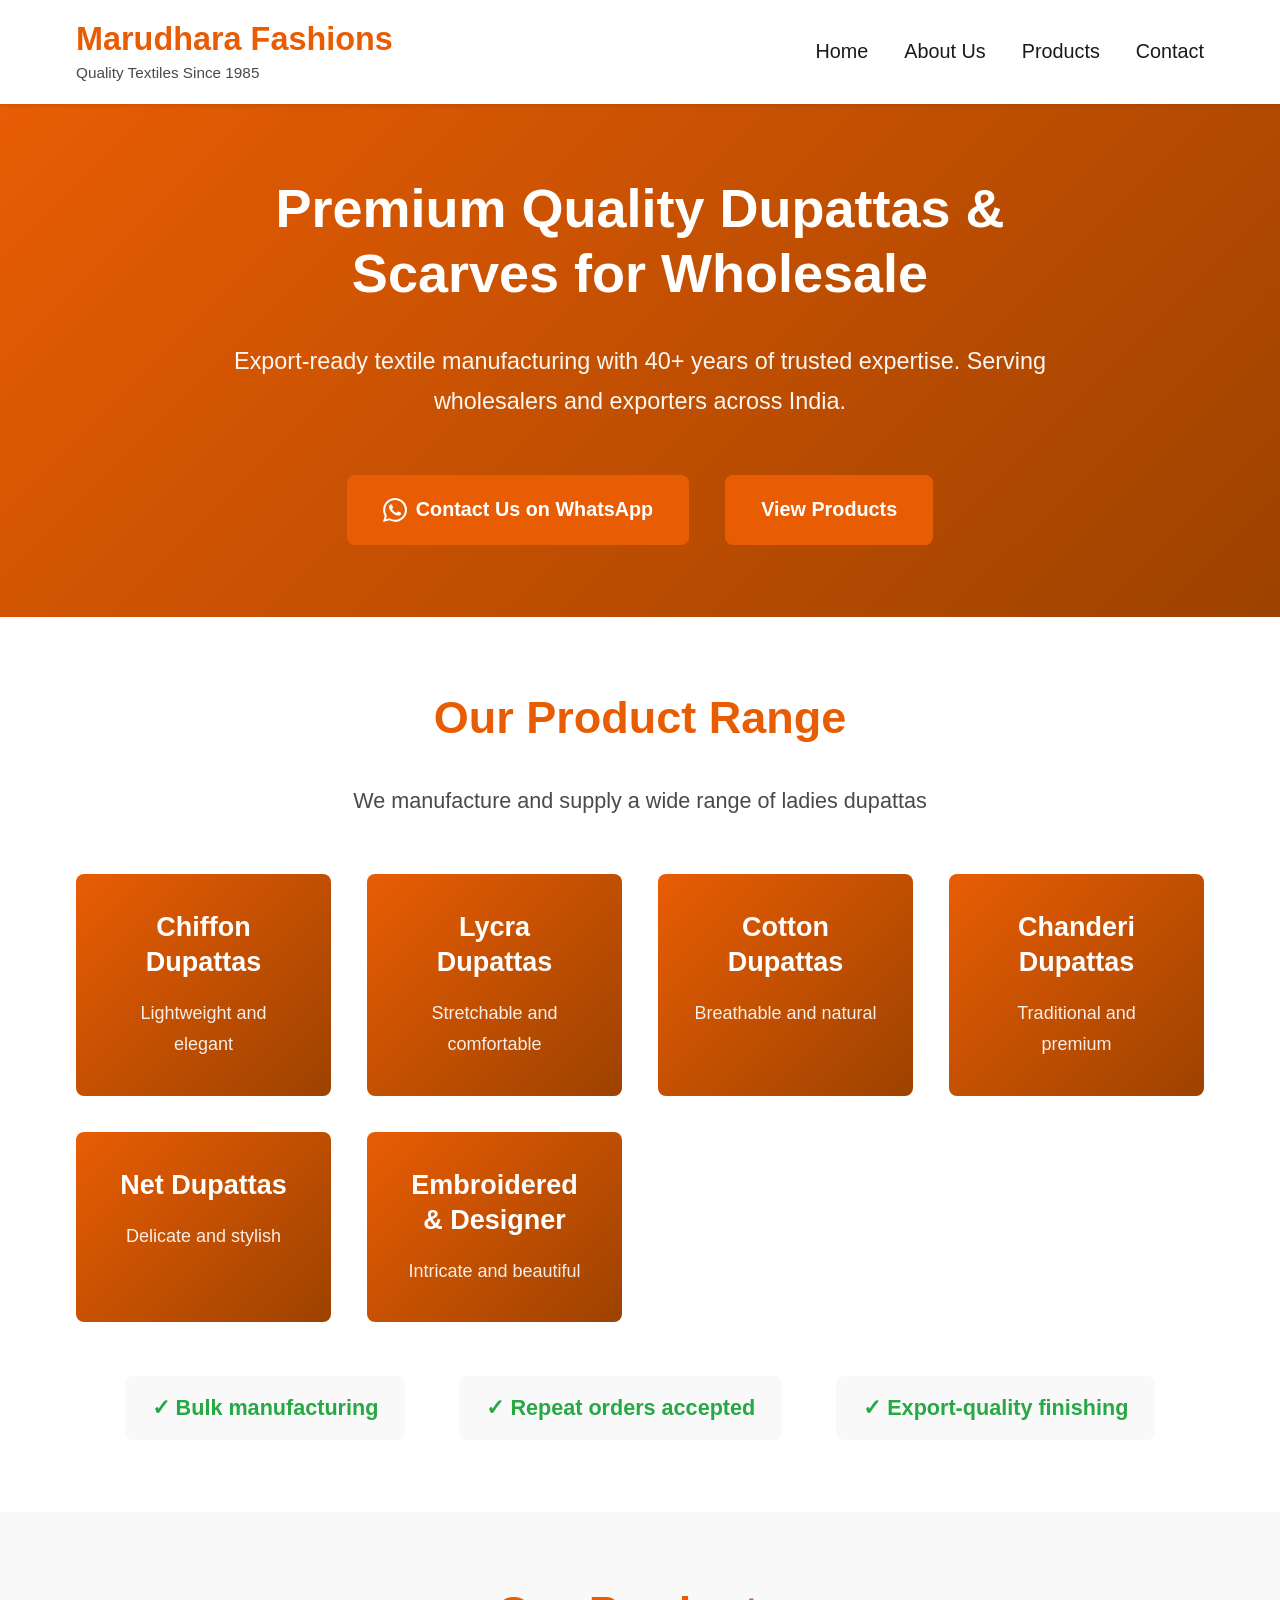
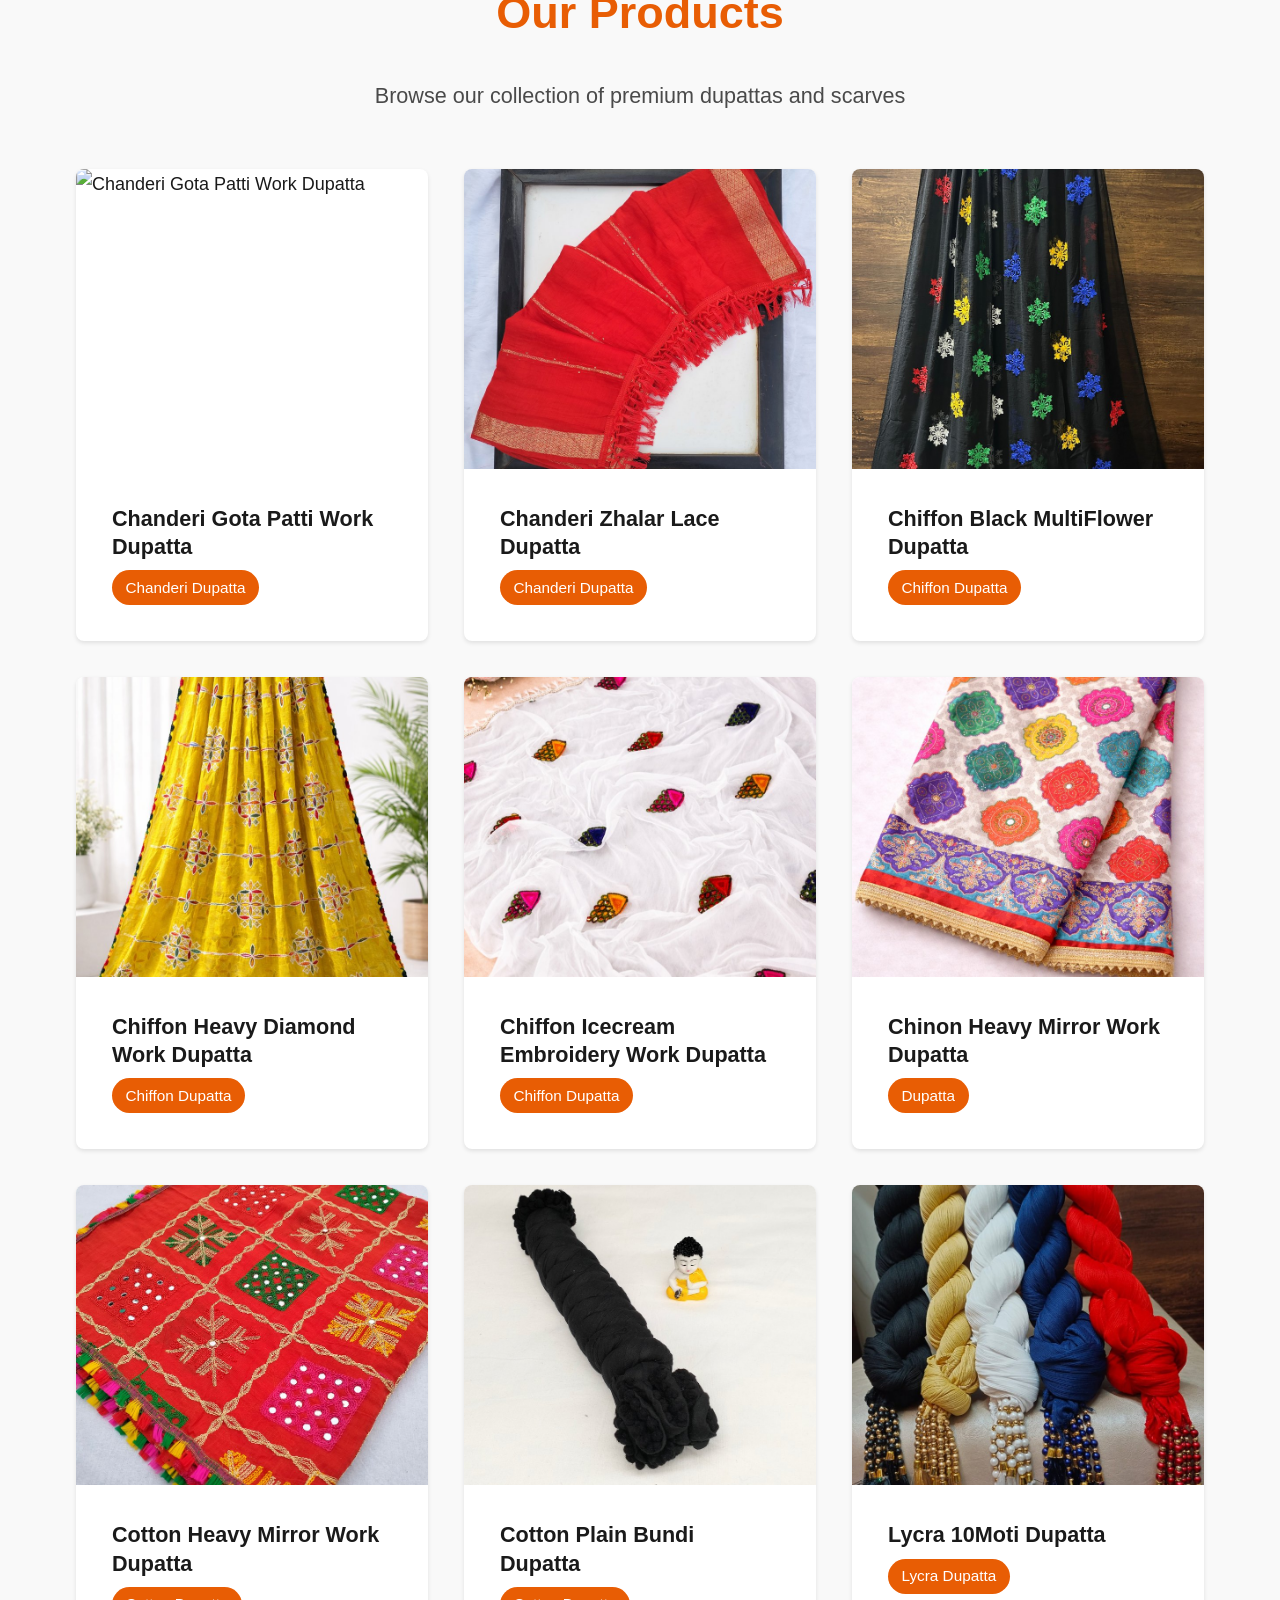
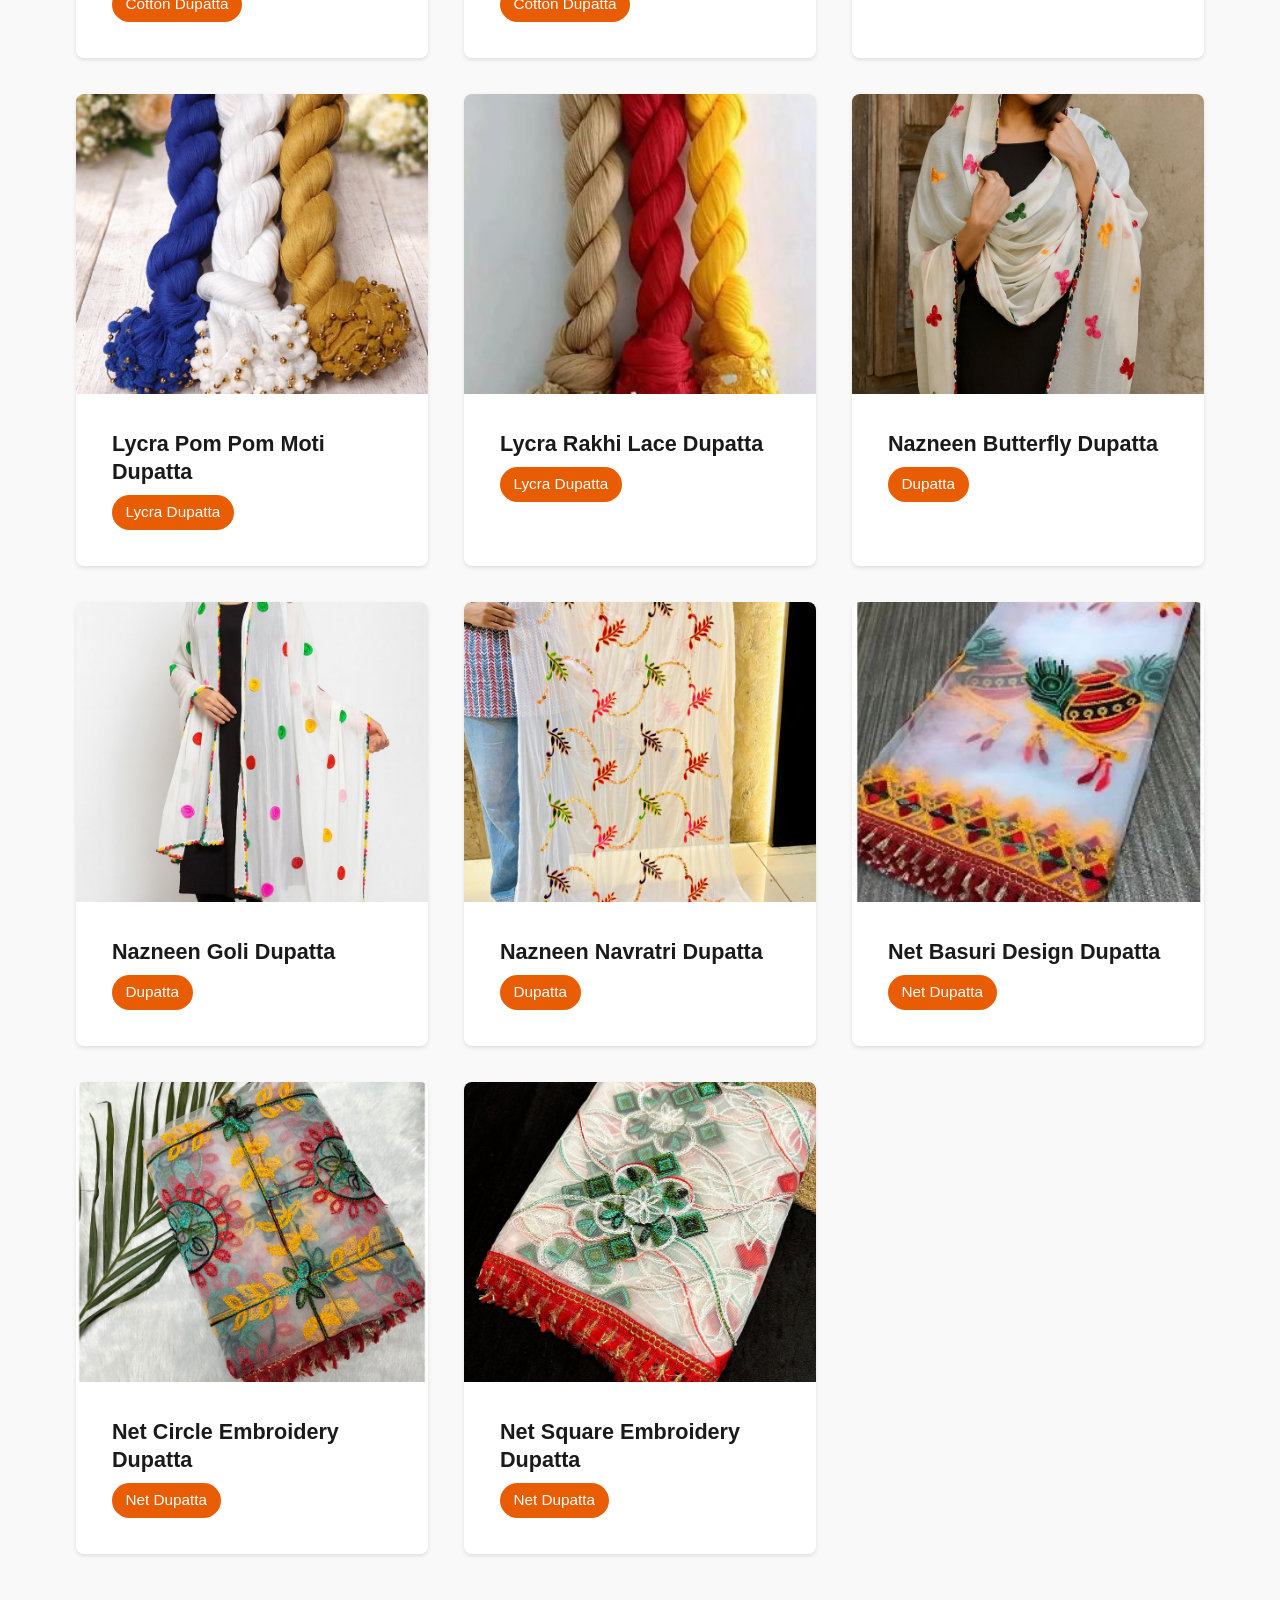
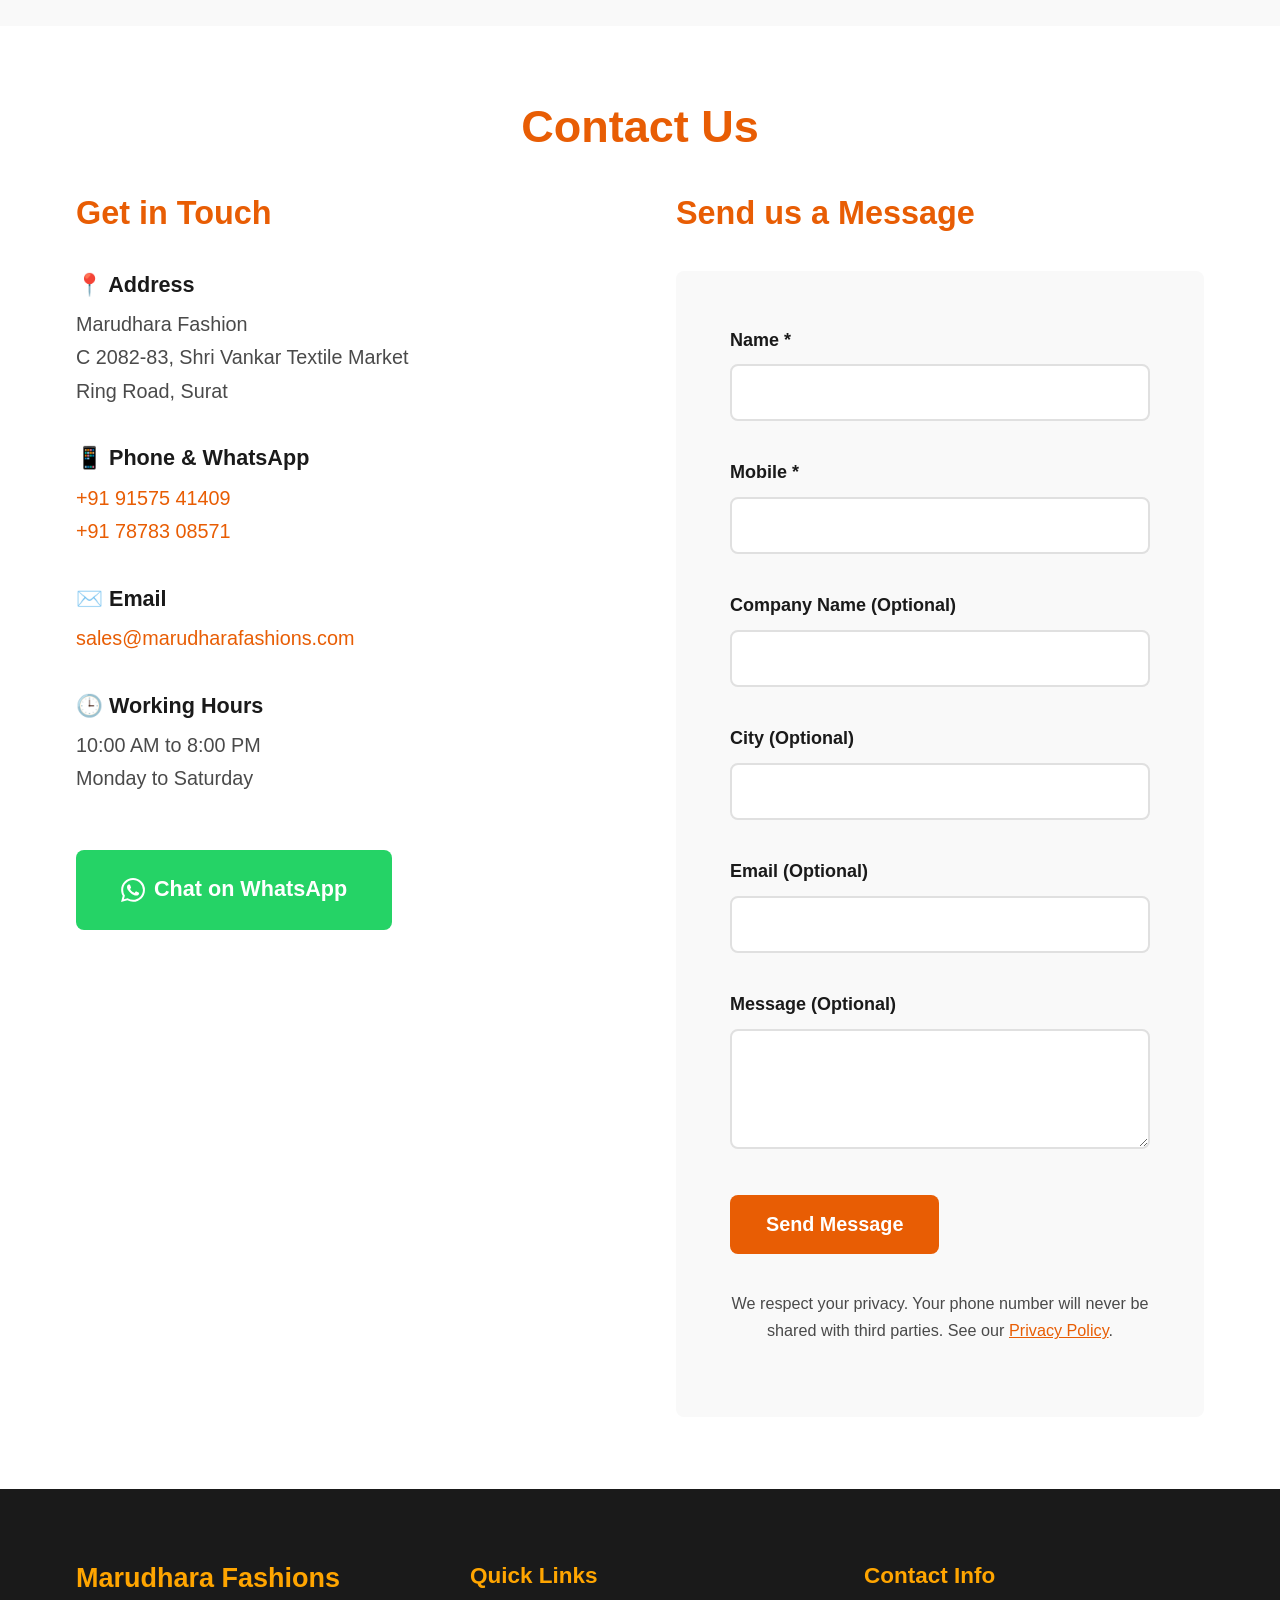
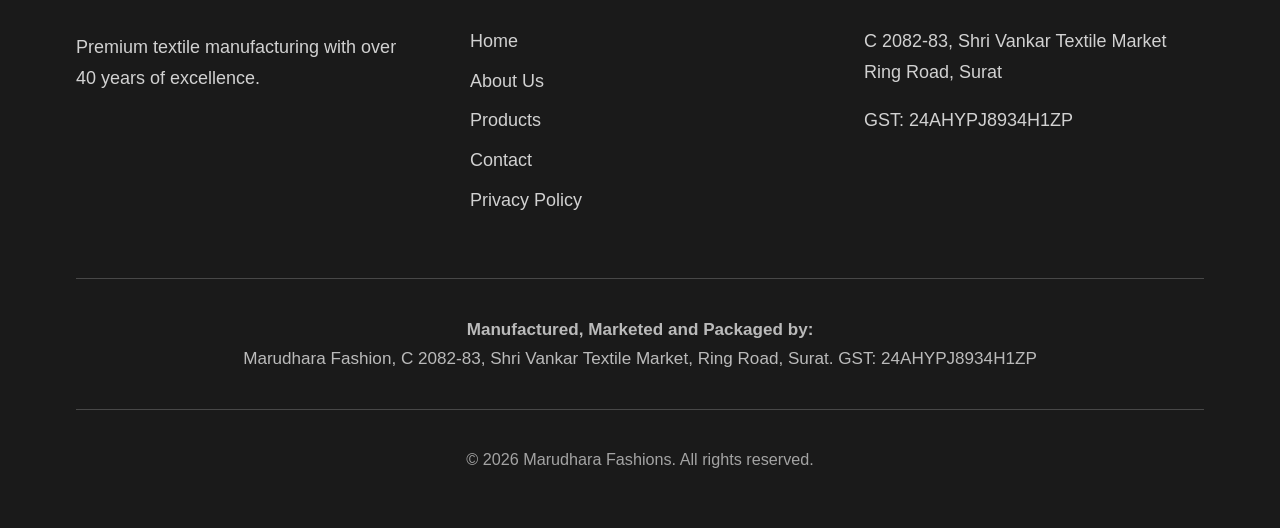
==== commit 52a61a1a: "fix: view products button looks better now" ====
--- a/index.html
+++ b/index.html
@@ -45,7 +45,7 @@
                         </svg>
                         Contact Us on WhatsApp
                     </a>
-                    <a href="#products" class="btn btn-secondary">View Products</a>
+                    <a href="#products" class="btn btn-primary">View Products</a>
                 </div>
             </div>
         </div>
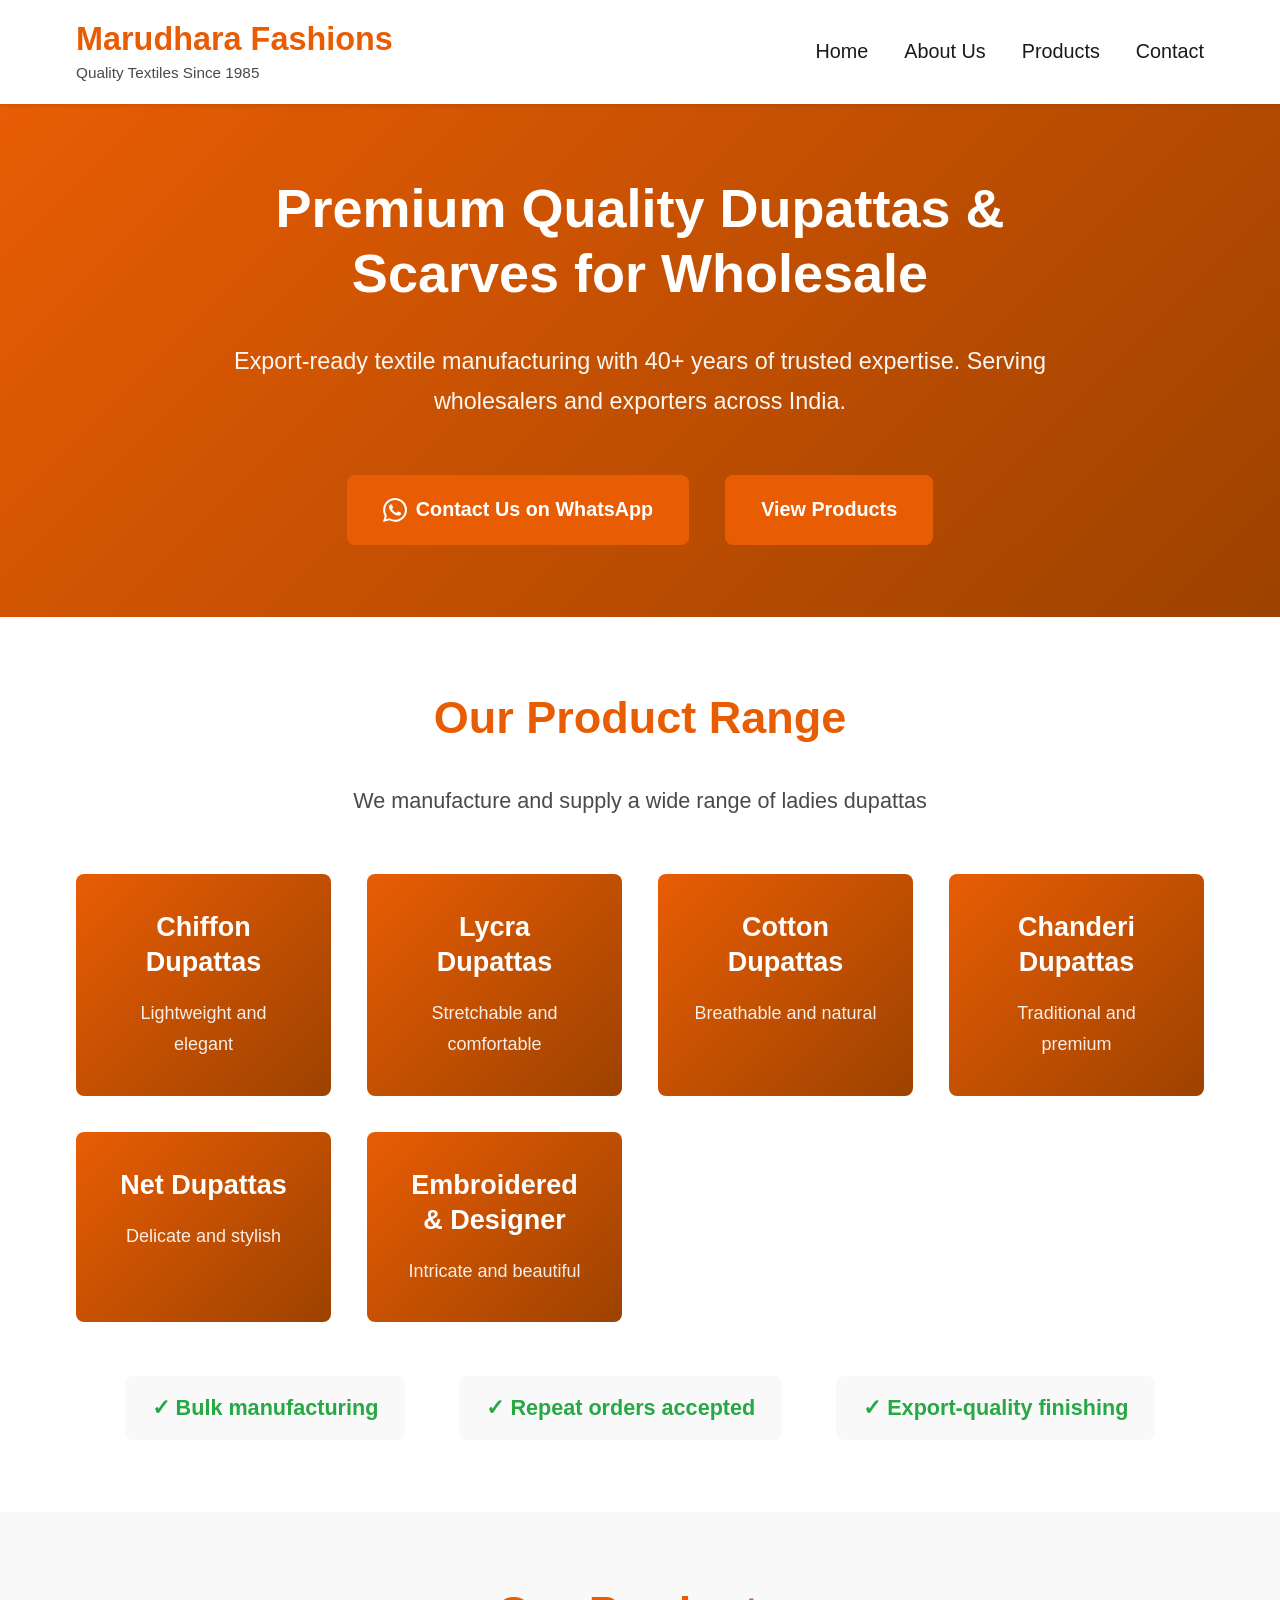
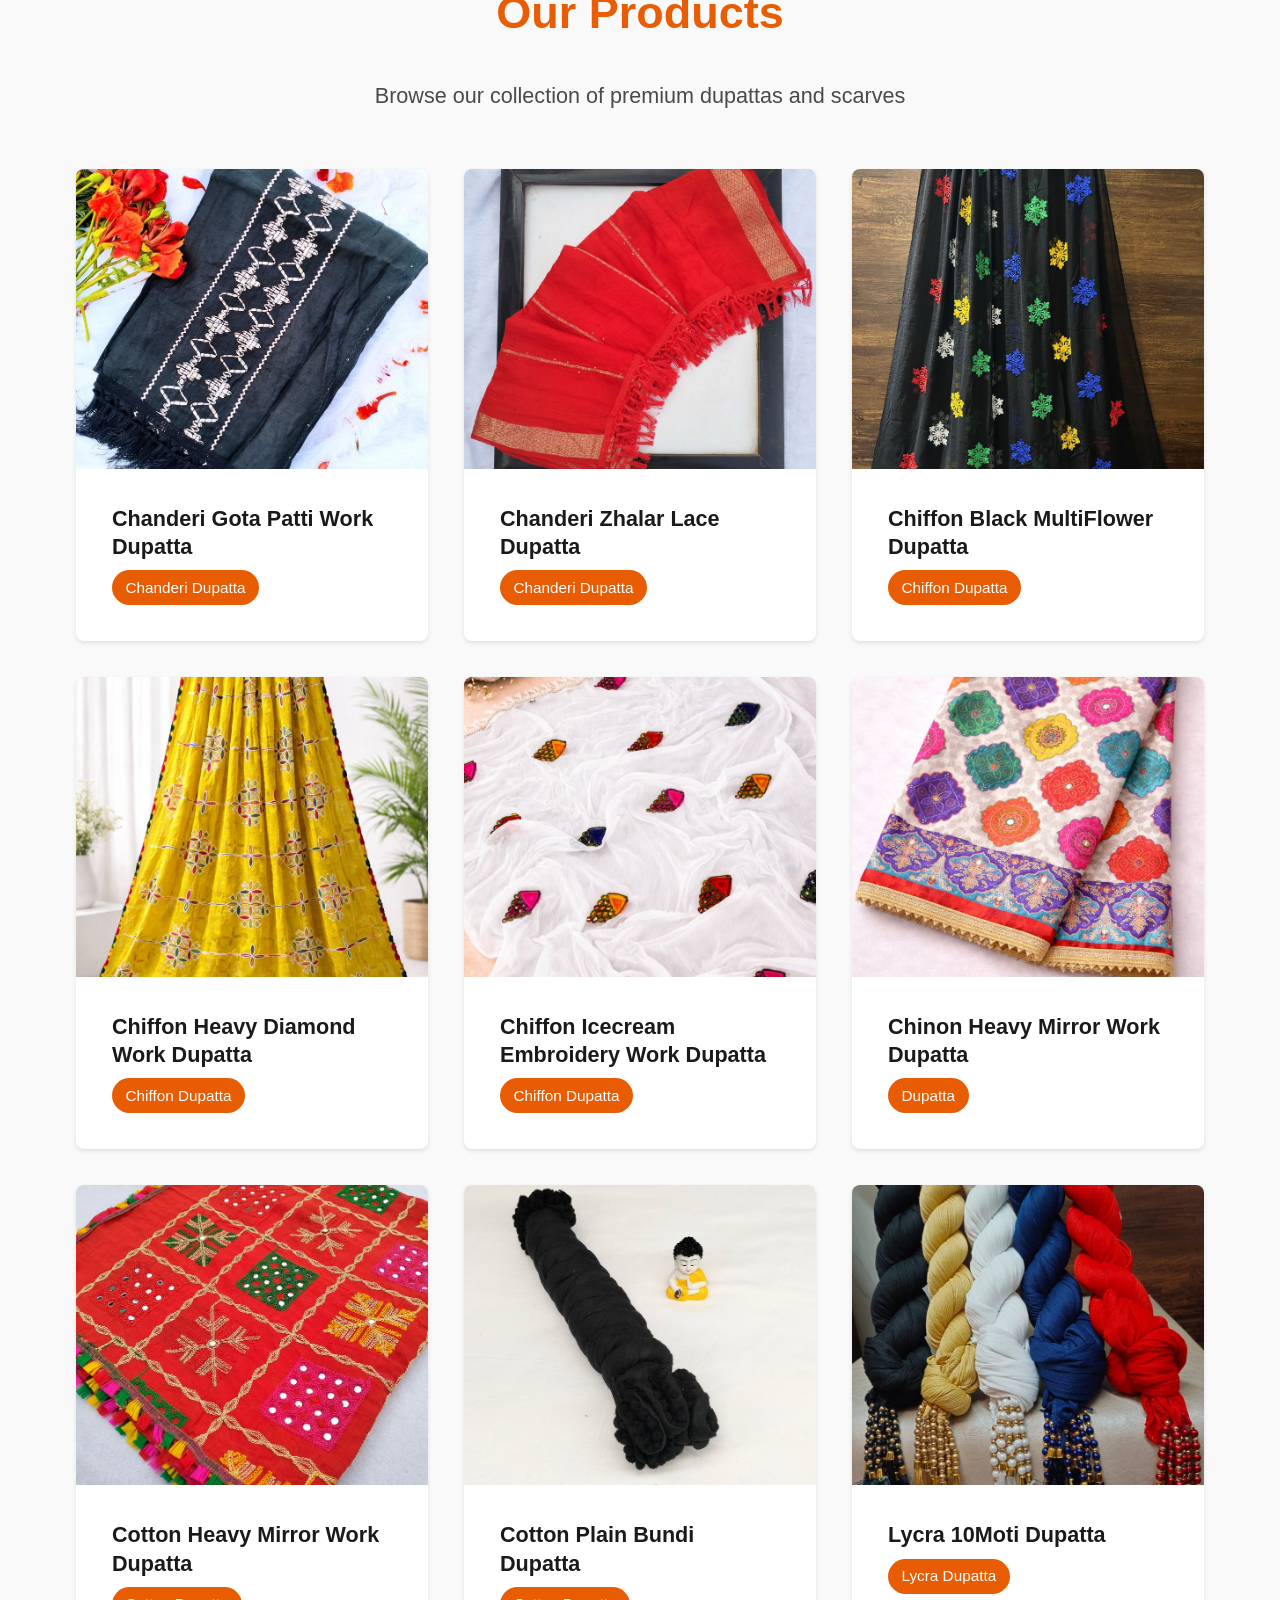
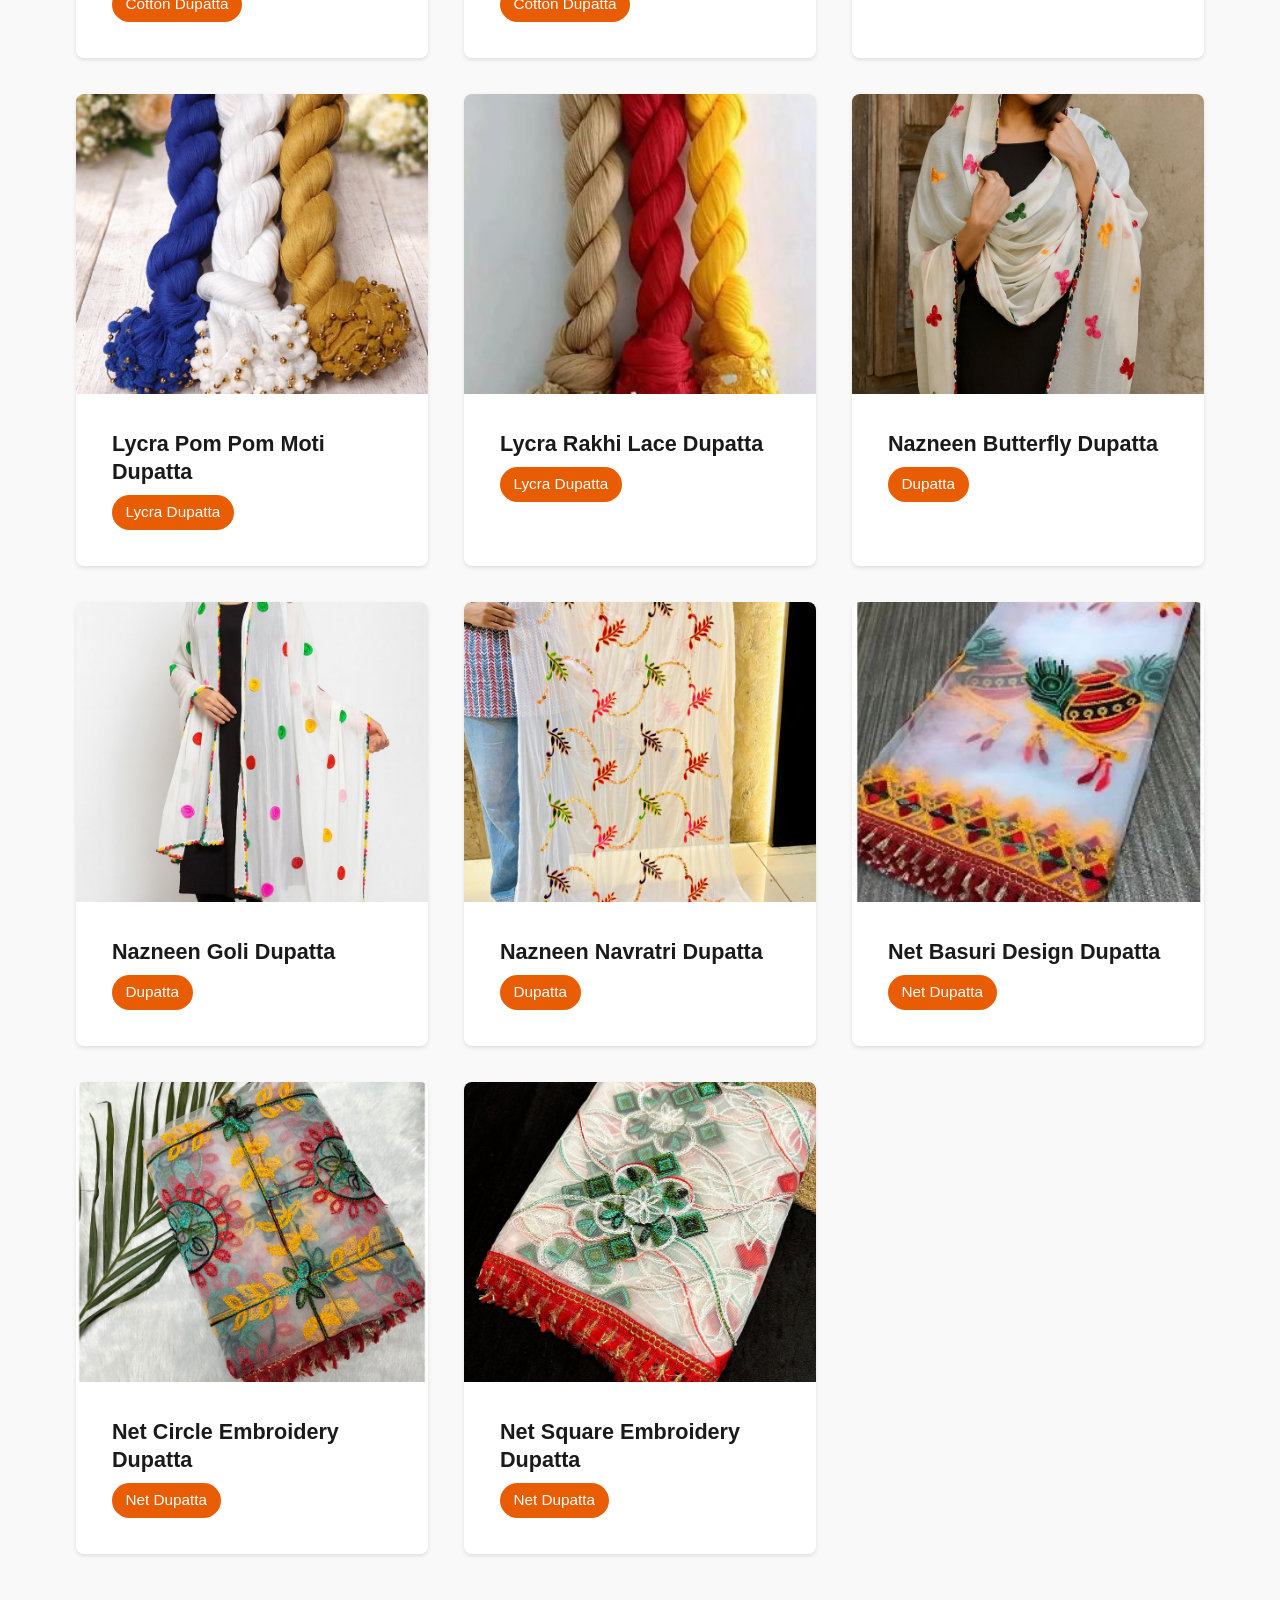
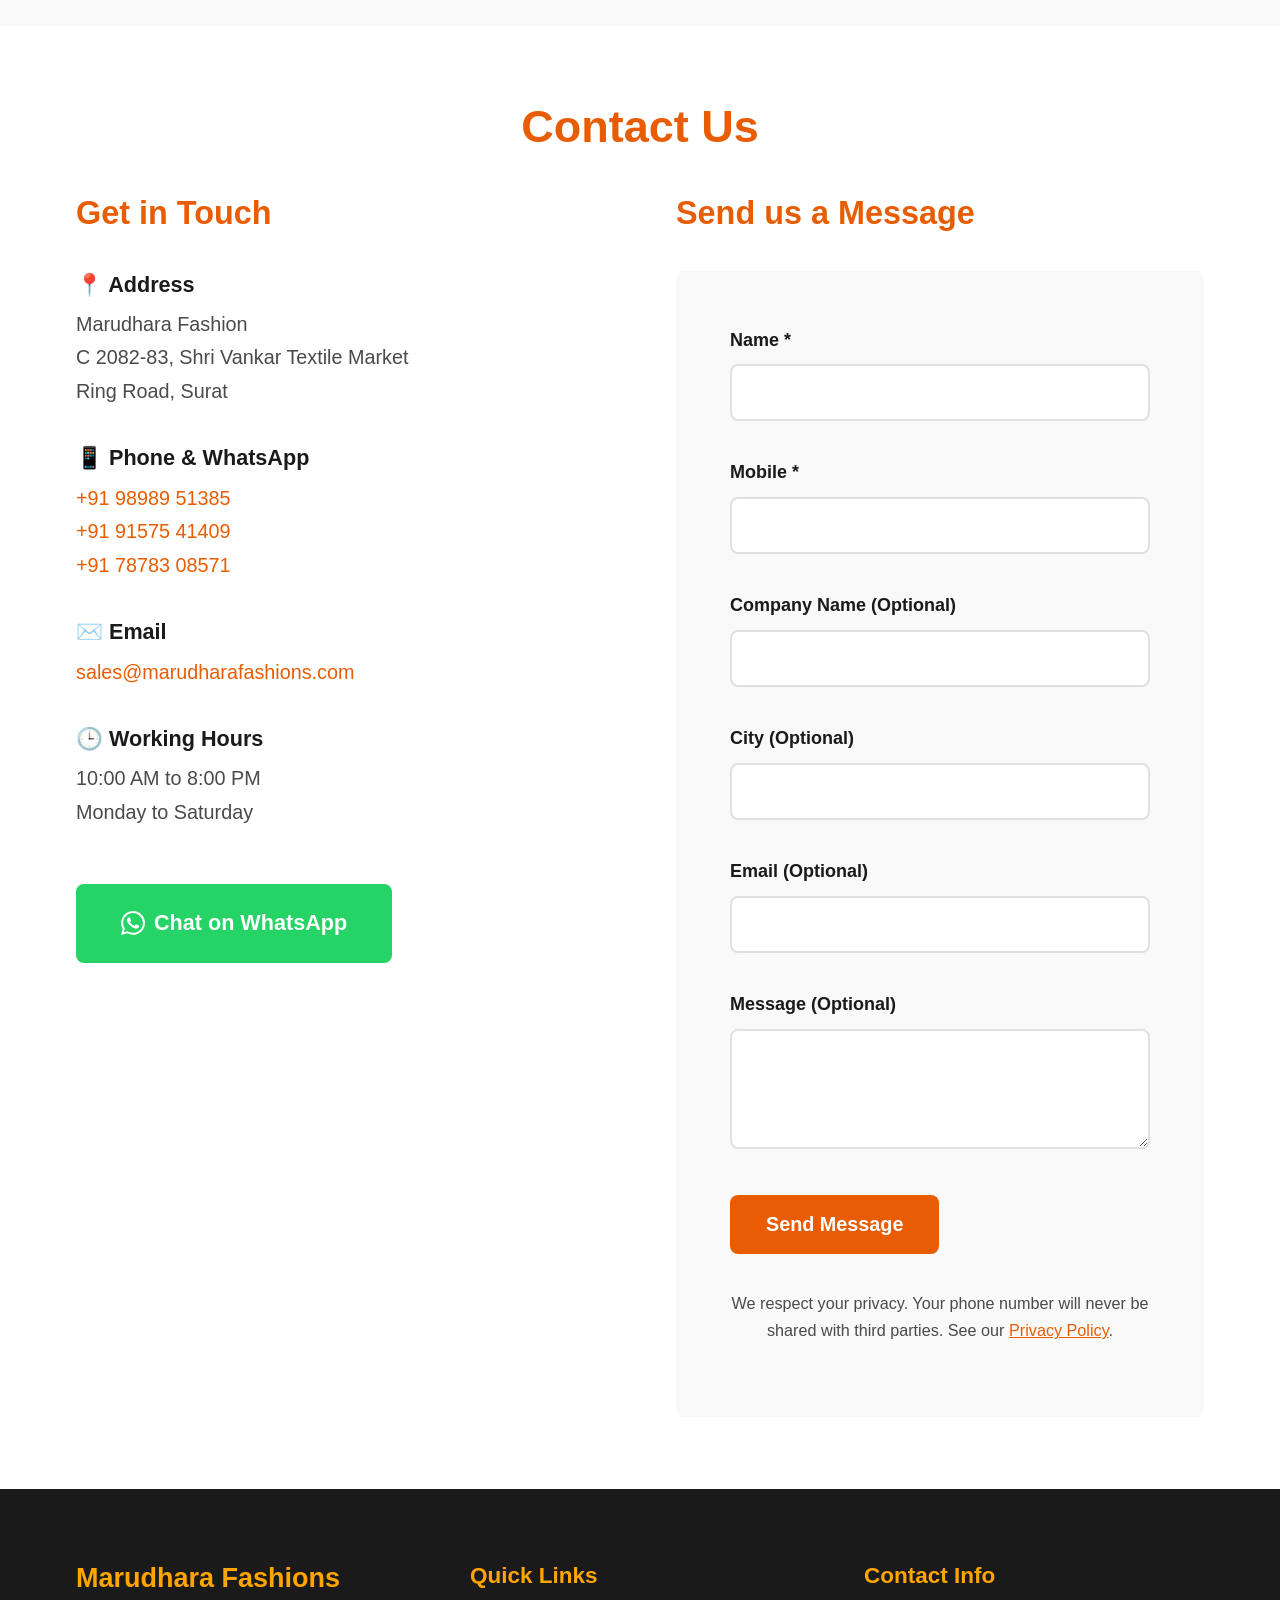
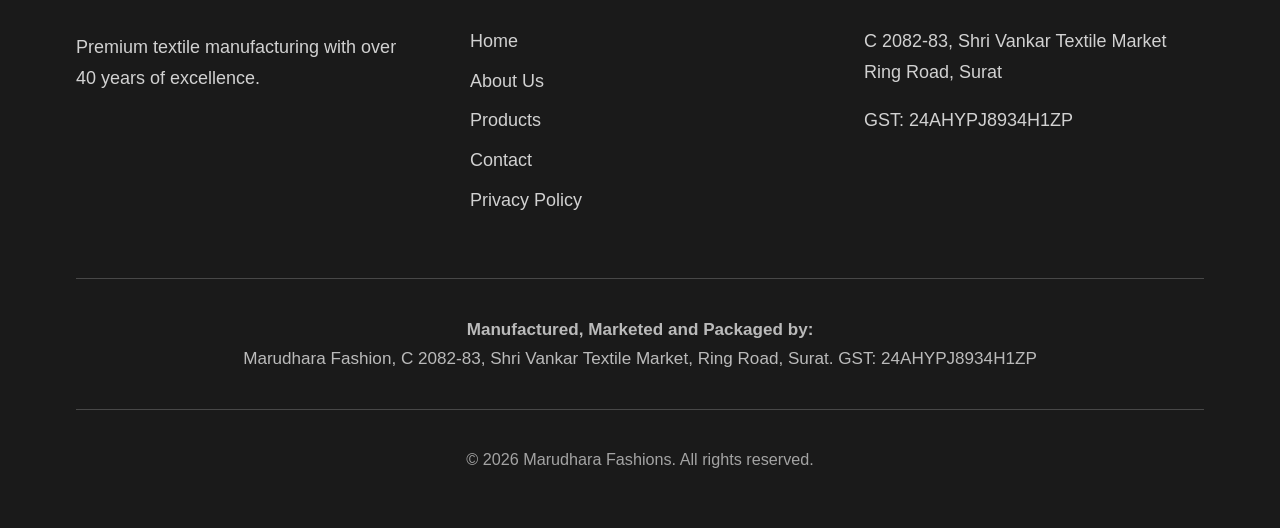
==== commit 0c32f154: "feat: udpate contact details" ====
--- a/index.html
+++ b/index.html
@@ -126,6 +126,7 @@
                     <div class="contact-item">
                         <h4>📱 Phone & WhatsApp</h4>
                         <p>
+                            <a href="tel:+919898951385">+91 98989 51385</a><br>
                             <a href="tel:+919157541409">+91 91575 41409</a><br>
                             <a href="tel:+917878308571">+91 78783 08571</a>
                         </p>
